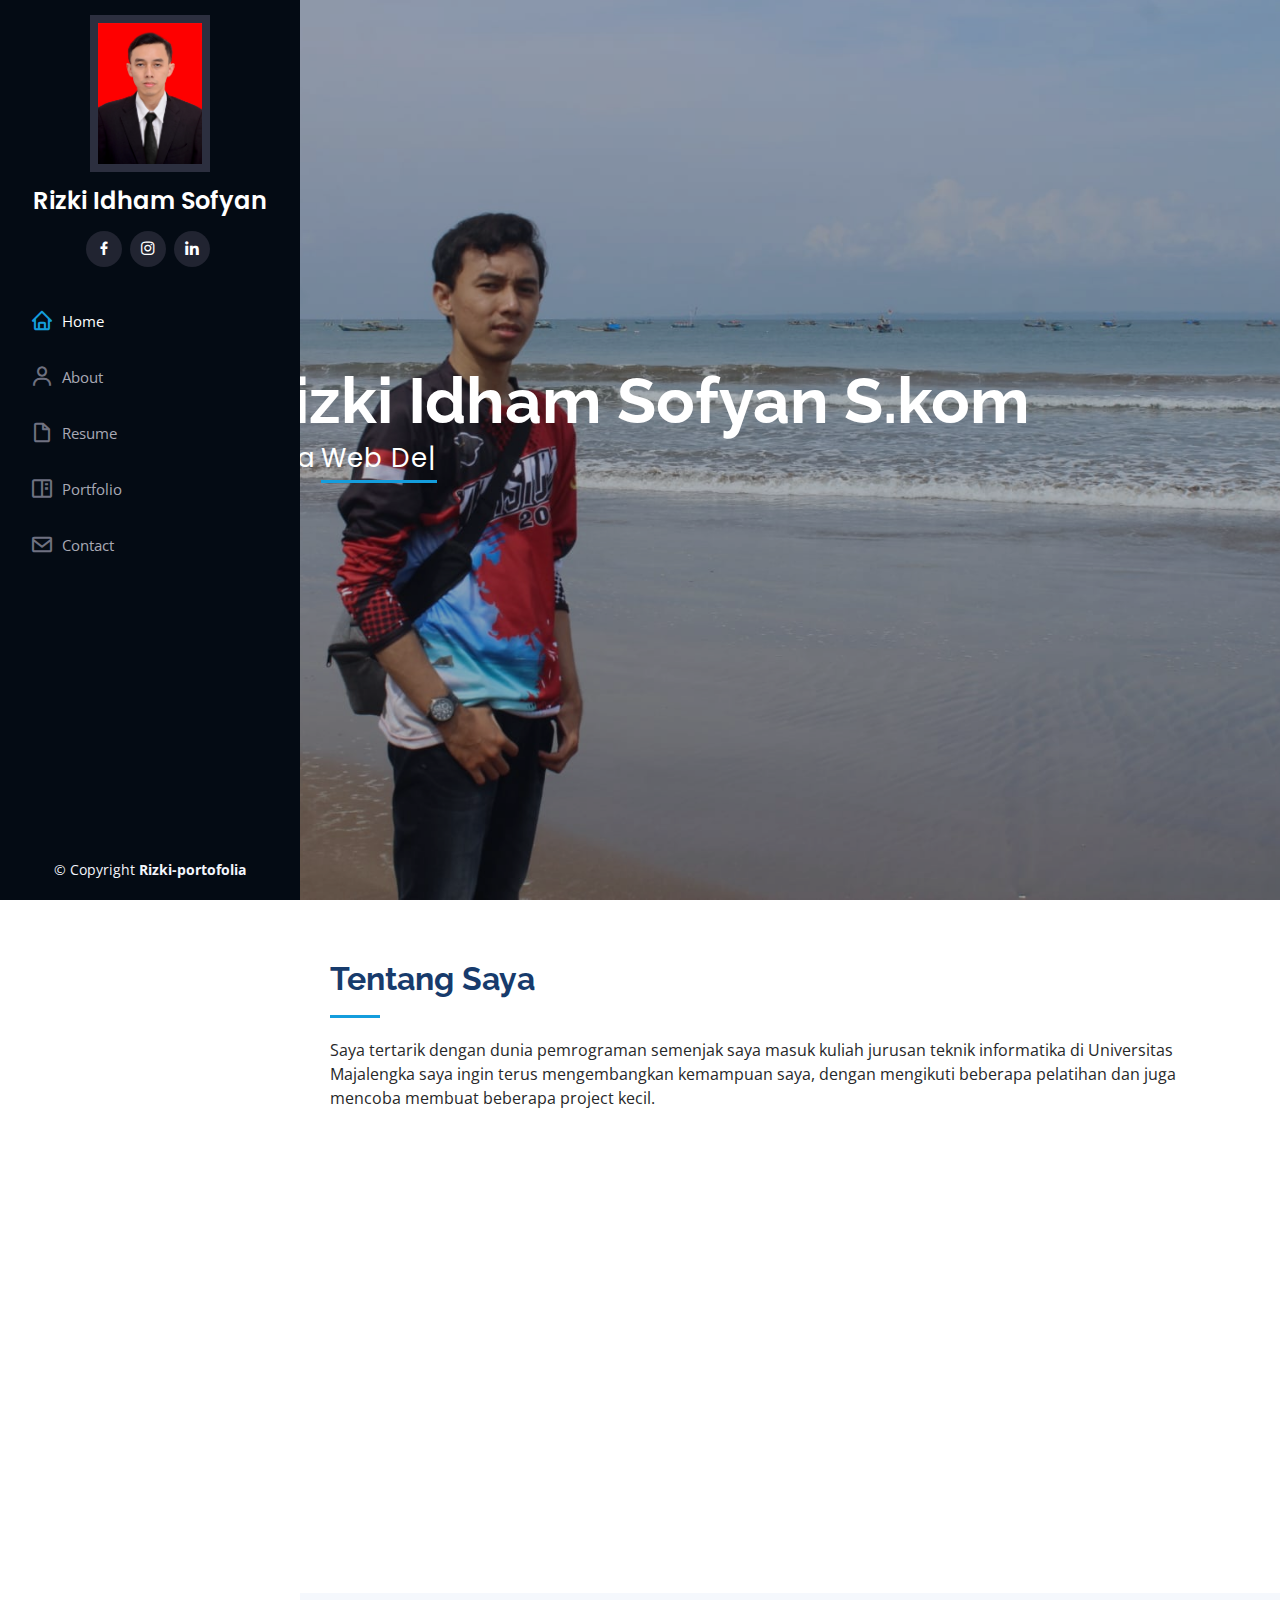
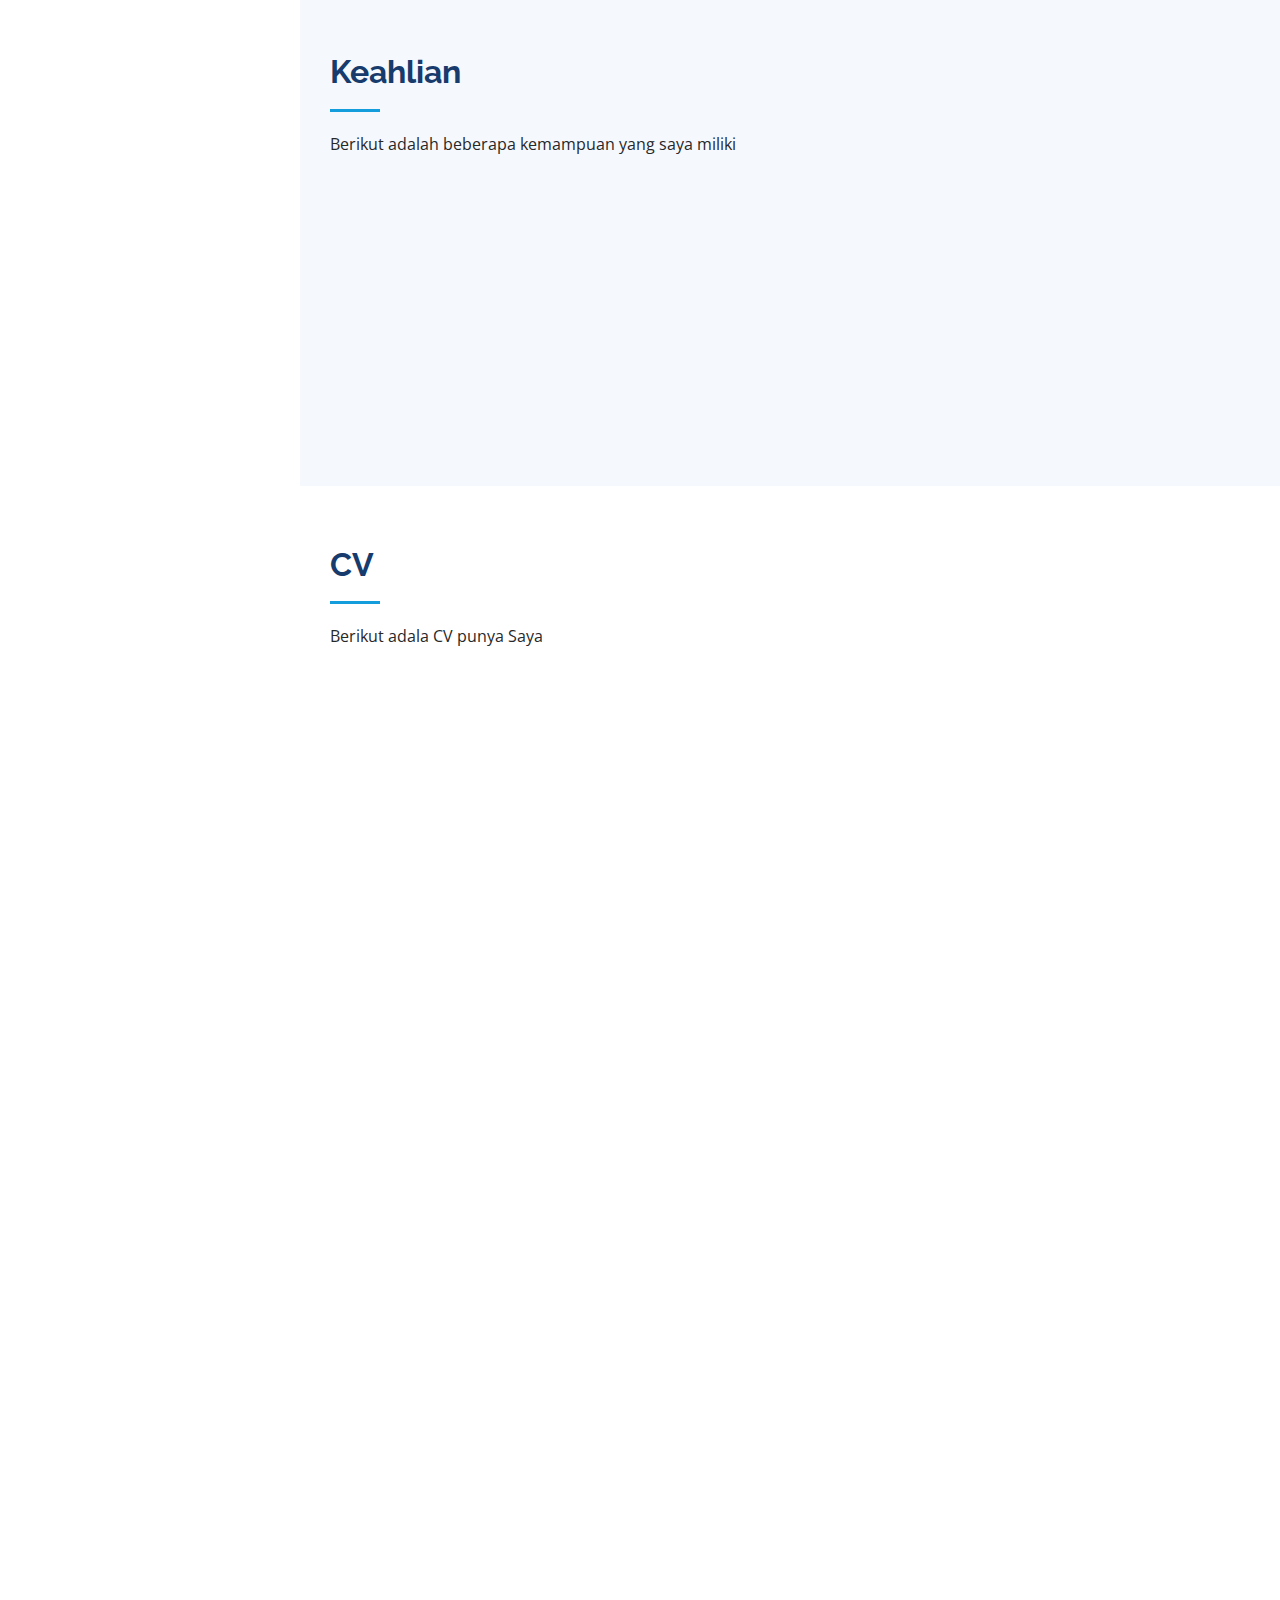
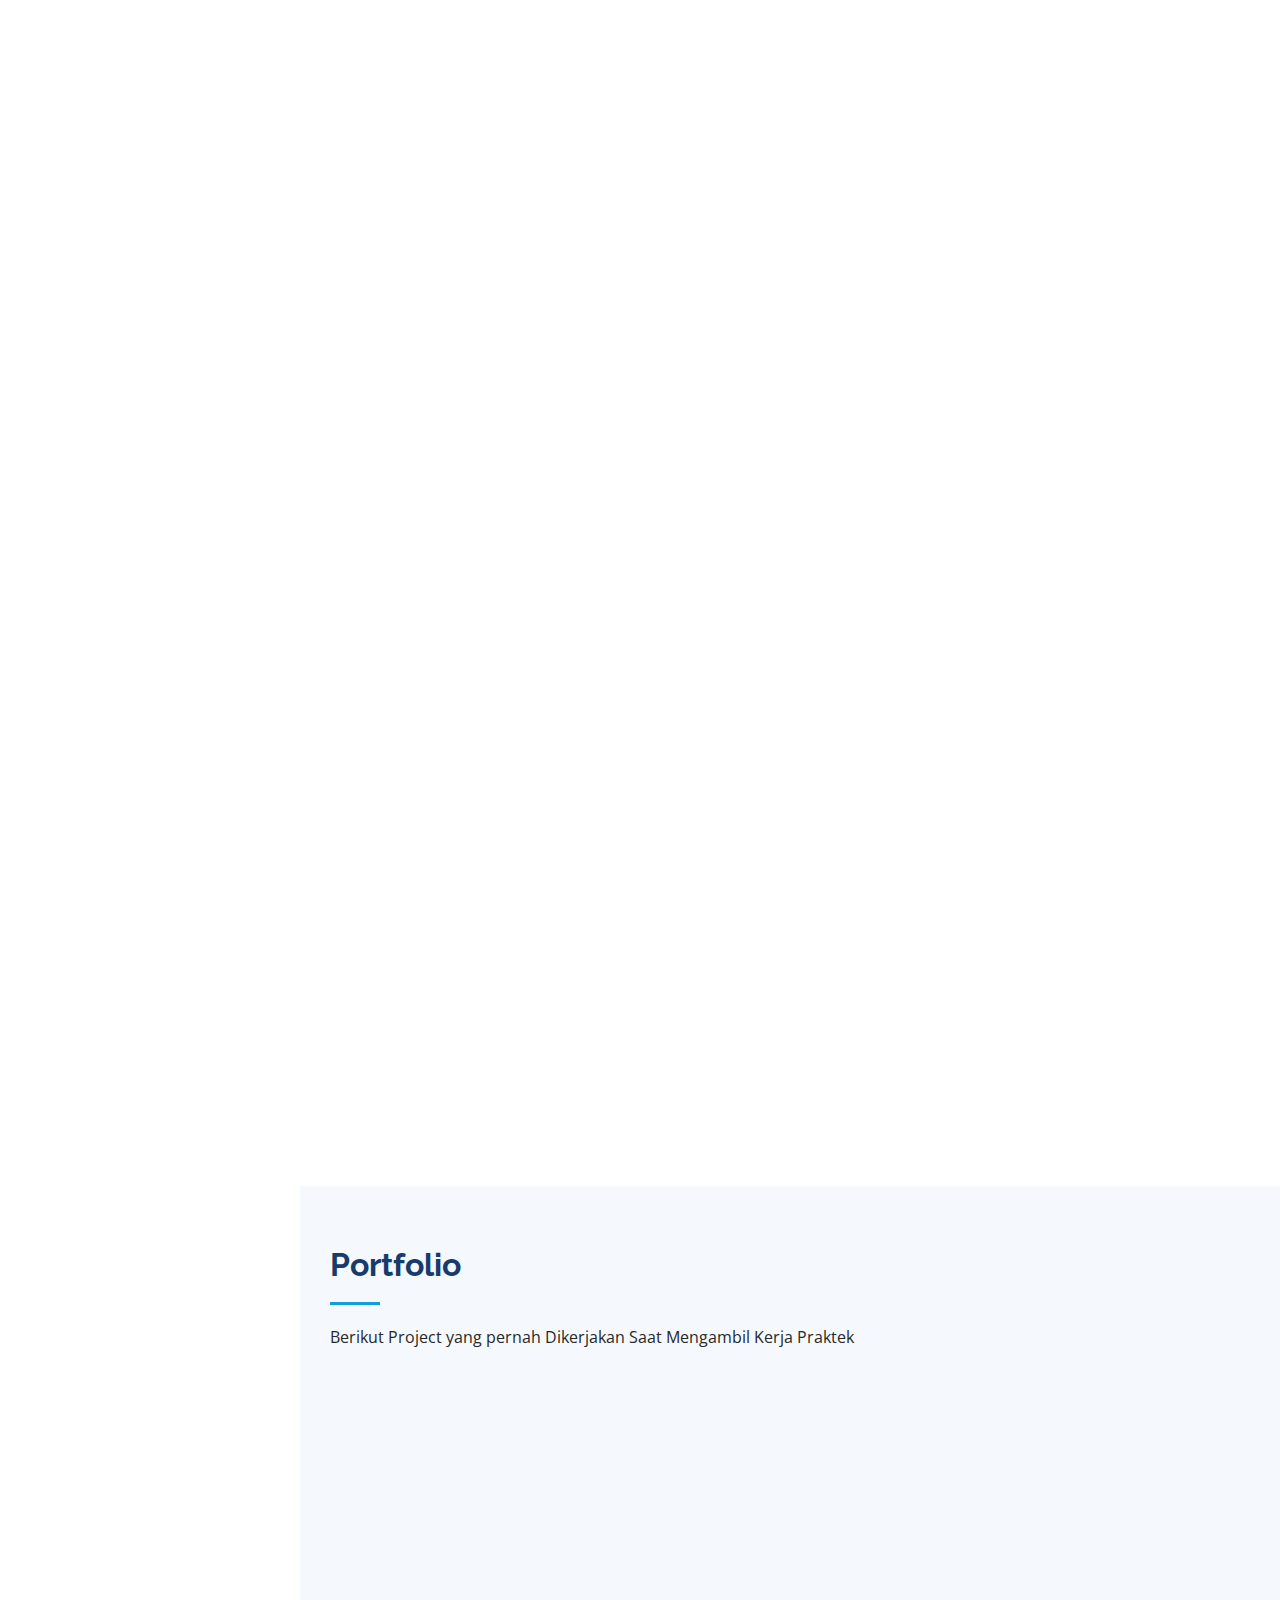
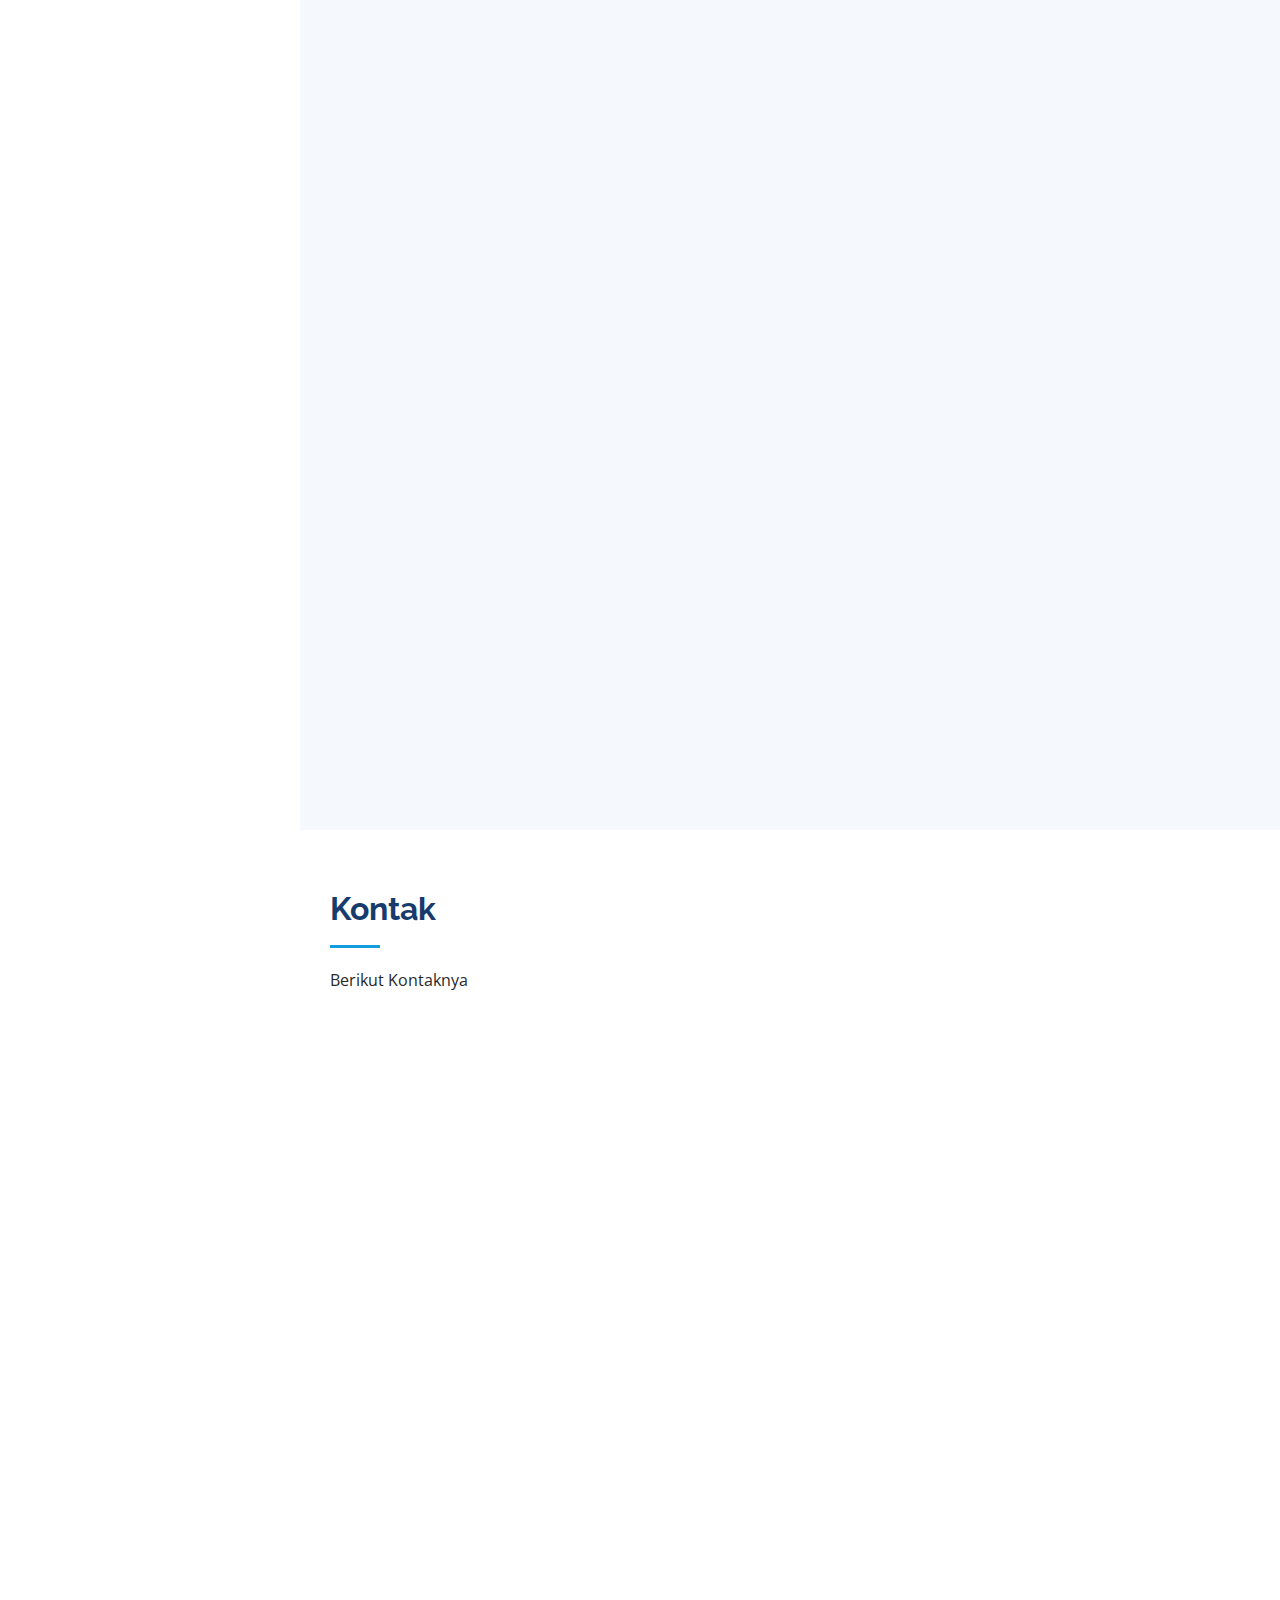
==== index.html @ d6643376 "first commit" ====
<!DOCTYPE html>
<html lang="en">

<head>
  <meta charset="utf-8">
  <meta content="width=device-width, initial-scale=1.0" name="viewport">

  <title>Rizki Idham sofyan S.kom</title>
  <meta content="" name="description">
  <meta content="" name="keywords">

  <!-- Favicons -->
  <link href="assets/img/Saya 2.jpg" rel="icon">
  <link href="assets/img/apple-touch-icon.png" rel="apple-touch-icon">

  <!-- Google Fonts -->
  <link href="https://fonts.googleapis.com/css?family=Open+Sans:300,300i,400,400i,600,600i,700,700i|Raleway:300,300i,400,400i,500,500i,600,600i,700,700i|Poppins:300,300i,400,400i,500,500i,600,600i,700,700i" rel="stylesheet">

  <!-- Vendor CSS Files -->
  <link href="assets/vendor/aos/aos.css" rel="stylesheet">
  <link href="assets/vendor/bootstrap/css/bootstrap.min.css" rel="stylesheet">
  <link href="assets/vendor/bootstrap-icons/bootstrap-icons.css" rel="stylesheet">
  <link href="assets/vendor/boxicons/css/boxicons.min.css" rel="stylesheet">
  <link href="assets/vendor/glightbox/css/glightbox.min.css" rel="stylesheet">
  <link href="assets/vendor/swiper/swiper-bundle.min.css" rel="stylesheet">

  <!-- Template Main CSS File -->
  <link href="assets/css/style.css" rel="stylesheet">

  <!-- =======================================================
  * Template Name: iPortfolio
  * Template URL: https://bootstrapmade.com/iportfolio-bootstrap-portfolio-websites-template/
  * Updated: Mar 17 2024 with Bootstrap v5.3.3
  * Author: BootstrapMade.com
  * License: https://bootstrapmade.com/license/
  ======================================================== -->
</head>

<body>

  <!-- ======= Mobile nav toggle button ======= -->
  <i class="bi bi-list mobile-nav-toggle d-xl-none"></i>

  <!-- ======= Header ======= -->
  <header id="header">
    <div class="d-flex flex-column">

      <div class="profile">
        <img src="assets/img/Saya.jpg" alt="" class="img-fluid circle">
        <h1 class="text-light"><a href="index.html">Rizki Idham Sofyan</a></h1>
        <div class="social-links mt-3 text-center">
          <a href="https://www.facebook.com/rizki.i.sofyan" class="facebook"><i class="bx bxl-facebook"></i></a>
          <a href="https://www.instagram.com/rizkisofyan1/" class="instagram"><i class="bx bxl-instagram"></i></a>
          <a href="https://www.linkedin.com/in/rizki-idham-sofyan-65941a298/" class="linkedin"><i class="bx bxl-linkedin"></i></a>
        </div>
      </div>

      <nav id="navbar" class="nav-menu navbar">
        <ul>
          <li><a href="#hero" class="nav-link scrollto active"><i class="bx bx-home"></i> <span>Home</span></a></li>
          <li><a href="#about" class="nav-link scrollto"><i class="bx bx-user"></i> <span>About</span></a></li>
          <li><a href="#resume" class="nav-link scrollto"><i class="bx bx-file-blank"></i> <span>Resume</span></a></li>
          <li><a href="#portfolio" class="nav-link scrollto"><i class="bx bx-book-content"></i> <span>Portfolio</span></a></li>
          <li><a href="#contact" class="nav-link scrollto"><i class="bx bx-envelope"></i> <span>Contact</span></a></li>
        </ul>
      </nav><!-- .nav-menu -->
    </div>
  </header><!-- End Header -->

  <!-- ======= Hero Section ======= -->
  <section id="hero" class="d-flex flex-column justify-content-center align-items-center">
    <div class="hero-container" data-aos="fade-in">
      <h1>Rizki Idham Sofyan S.kom</h1>
      <p>Saya <span class="typed" data-typed-items="Web Developer, Data Science"></span></p>
    </div>
  </section><!-- End Hero -->

  <main id="main">

    <!-- ======= About Section ======= -->
    <section id="about" class="about">
      <div class="container">

        <div class="section-title">
          <h2>Tentang Saya</h2>
          <p>Saya tertarik dengan dunia pemrograman semenjak saya masuk kuliah jurusan teknik informatika di Universitas Majalengka saya ingin
            terus mengembangkan kemampuan saya, dengan mengikuti beberapa pelatihan dan juga mencoba membuat beberapa project kecil.
          </p>
        </div>

        <div class="row">
          <div class="col-lg-4" data-aos="fade-right">
            <img src="assets/img/Saya.jpg" class="img-fluid" alt="">
          </div>
          <div class="col-lg-8 pt-4 pt-lg-0 content" data-aos="fade-left">
            <h3>Junior Web Developer.</h3>
            <p class="fst-italic">
              Saya pernah Mengikuti Pelatihan sebagai Junior Web Developer
            </p>
            <div class="row">
              <div class="col-lg-6">
                <ul>
                  <li><i class="bi bi-chevron-right"></i> <strong>Ulang Tahun:</strong> <span>31 Maret 1999</span></li>
                  <li><i class="bi bi-chevron-right"></i> <strong>Nomer Hp:</strong> <span>083817979204</span></li>
                  <li><i class="bi bi-chevron-right"></i> <strong>Kota:</strong> <span>Kab. Majalengka, Provinsi Jawa Barat</span></li>
                </ul>
              </div>
              <div class="col-lg-6">
                <ul>
                  <li><i class="bi bi-chevron-right"></i> <strong>Usia:</strong> <span>25</span></li>
                  <li><i class="bi bi-chevron-right"></i> <strong>Email:</strong> <span>idham123@gmail.com</span></li>
                  <li><i class="bi bi-chevron-right"></i> <strong>Status:</strong> <span>Mahasiswa Aktif</span></li>
                </ul>
              </div>
            </div>
          </div>
        </div>

      </div>
    </section><!-- End About Section -->

    <!-- ======= Facts Section ======= -->

    <!-- ======= Skills Section ======= -->
    <section id="skills" class="skills section-bg">
      <div class="container">

        <div class="section-title">
          <h2>Keahlian</h2>
          <p>Berikut adalah beberapa kemampuan yang saya miliki</p>
        </div>

        <div class="row skills-content">

          <div class="col-lg-6" data-aos="fade-up">

            <div class="progress">
              <span class="skill">HTML <i class="val">80%</i></span>
              <div class="progress-bar-wrap">
                <div class="progress-bar" role="progressbar" aria-valuenow="100" aria-valuemin="0" aria-valuemax="100"></div>
              </div>
            </div>

            <div class="progress">
              <span class="skill">CSS <i class="val">70%</i></span>
              <div class="progress-bar-wrap">
                <div class="progress-bar" role="progressbar" aria-valuenow="90" aria-valuemin="0" aria-valuemax="100"></div>
              </div>
            </div>

            <div class="progress">
              <span class="skill">Laravel <i class="val">60%</i></span>
              <div class="progress-bar-wrap">
                <div class="progress-bar" role="progressbar" aria-valuenow="75" aria-valuemin="0" aria-valuemax="100"></div>
              </div>
            </div>

            <div class="progress">
              <span class="skill">Blogger <i class="val">50%</i></span>
              <div class="progress-bar-wrap">
                <div class="progress-bar" role="progressbar" aria-valuenow="80" aria-valuemin="0" aria-valuemax="100"></div>
              </div>
            </div>


          </div>

          <div class="col-lg-6" data-aos="fade-up" data-aos-delay="100">

            <div class="progress">
              <span class="skill">PHP <i class="val">80%</i></span>
              <div class="progress-bar-wrap">
                <div class="progress-bar" role="progressbar" aria-valuenow="80" aria-valuemin="0" aria-valuemax="100"></div>
              </div>
            </div>

            <div class="progress">
              <span class="skill">MySQL <i class="val">60%</i></span>
              <div class="progress-bar-wrap">
                <div class="progress-bar" role="progressbar" aria-valuenow="90" aria-valuemin="0" aria-valuemax="100"></div>
              </div>
            </div>

            <div class="progress">
              <span class="skill">Python <i class="val">50%</i></span>
              <div class="progress-bar-wrap">
                <div class="progress-bar" role="progressbar" aria-valuenow="90" aria-valuemin="0" aria-valuemax="100"></div>
              </div>
            </div>

            <div class="progress">
              <span class="skill">Excel<i class="val">50%</i></span>
              <div class="progress-bar-wrap">
                <div class="progress-bar" role="progressbar" aria-valuenow="90" aria-valuemin="0" aria-valuemax="100"></div>
              </div>
            </div>
          </div>
          

        </div>

      </div>
    </section><!-- End Skills Section -->

    <!-- ======= Resume Section ======= -->
    <section id="resume" class="resume">
      <div class="container">

        <div class="section-title">
          <h2>CV</h2>
          <p>Berikut adala CV punya Saya</p>
        </div>

        <div class="row">
          <div class="col-lg-6" data-aos="fade-up">
            <h3 class="resume-title">Resume</h3>
            <div class="resume-item pb-0">
              <h4>Rizki Idham sofyan S.kom</h4>
              <p><em>saya tertarik dengan dunia pemrograman semenjak saya masuk kuliah jurusan teknik informatika di Universitas Majalengka saya ingin
                terus mengembangkan kemampuan saya, dengan mengikuti beberapa pelatihan dan juga mencoba membuat beberapa project kecil.</em></p>
              <ul>
                <li>Majalengka, 31 Maret 1999</li>
                <li>083817979204</li>
                <li>idham123sofyan@gmail.com.com</li>
              </ul>
            </div>

            <h3 class="resume-title">Pendidikan</h3>
            <div class="resume-item">
              <h4>SDN 1 Kodasari</h4>
              <h5>2007 - 2013</h5>
              <!-- <p><em>Mengambil Jurusan IPA</em></p>
              <p>Mengambil salah satu mata pelajaran yang di ujikan yaitu Biologi </p> -->
            </div>
            <div class="resume-item">
              <h4>SMP Negeri 1 Ligung</h4>
              <h5>2013 - 2015</h5>
              <!-- <p><em>Mengambil Jurusan IPA</em></p>
              <p>Mengambil salah satu mata pelajaran yang di ujikan yaitu Biologi </p> -->
            </div>
            <div class="resume-item">
              <h4>SMA Negeri 1 Ligung</h4>
              <h5>2015 - 2018</h5>
              <p><em>Mengambil Jurusan IPA</em></p>
              <p>Mengambil salah satu mata pelajaran yang di ujikan yaitu Biologi </p>
            </div>
            <div class="resume-item">
              <h4>Universitas Majalengka</h4>
              <h5>2020 - 2024</h5>
              <p><em>Mengambil Jurusan Teknik Informatika</em></p>
              <p>Saya Memilih teknik informatika karena saya suka dengan dunia IT</p>
            </div>

            <h3 class="resume-title">Organisasi</h3>
            <div class="resume-item">
              <h4>OSIS SMPN 1 Ligung</h4>
              <h5>2013 - 2015</h5>
              <p><em>Anggota</em></p>
              <p>Pernah Aktid Mengikuti Organisasi intra sekolah di SMPN 1 Ligung Sebagai Anggota</p>
            </div>
            <div class="resume-item">
              <h4>Pramuka SMPN 1 Ligung</h4>
              <h5>2013 - 2015</h5>
              <p><em>Anggota</em></p>
              <p>Saya Juga pernah Aktif Mengikuti di organisasi Pramuka di SMPN 1 Ligung</p>
            </div>
            <div class="resume-item">
              <h4>SMA Negeri 1 Ligung</h4>
              <h5>2015 - 2018</h5>
              <p><em>Mengambil Jurusan IPA</em></p>
              <p>Mengambil salah satu mata pelajaran yang di ujikan yaitu Biologi </p>
            </div>
            <div class="resume-item">
              <h4>PASKIBRA SMAN 1 Ligung</h4>
              <h5>2015 - 2018</h5>
              <p><em>Divisi Yel yel</em></p>
              <p>Saya Pernah Aktif mengikuti organisasi Paskibra dan pernah turut 
                serta menjadi paskibra tingkat kecamatan acara kemerdekaan 17 Agustus</p>
            </div>
            <div class="resume-item">
              <h4>Kita Mengabdi Majalengka</h4>
              <h5>2021 - 2022</h5>
              <p><em>Divisi Media</em></p>
              <p>Saya pernah Aktif mengikut di organisasi ekstra saat masih di bangku kuliah. organisasi sebuah organisasi yang bersifat sosial
                saya sebagai divisi media sering mngambil dokumentasi saat kegiatan juga pernah sebagai admin instagram di organisasi kita mengabdi </p>
            </div>
          </div>
          <div class="col-lg-6" data-aos="fade-up" data-aos-delay="100">
            <h3 class="resume-title">Pengalaman</h3>
            <div class="resume-item">
              <h4> Magang Studi Independen</h4>
              <h5>2021 - 2022</h5>
              <p><em>Fullstack Web Depelover  di NF Komputer </em></p>
              <ul>
                <li>Belajar PHP</li>
                <li>Belajar Database MySQL</li>
                <li>Belajar FrameWork Laravel</li>
                <li>Belajar Desain UI menggunakan software Figma</li>
              </ul>
            </div>
            <div class="resume-item">
              <h4>Junior Web Depelover</h4>
              <h5>2023 - 2023</h5>
              <p><em>Mengikuti Sertifikasi Digitalent</em></p>
              <ul>
                <li>Mengikuti Pelatihan Web Depelover Selama 3 Bulan</li>
                <li>Mengikuti Sertifikasi</li>
              </ul>
            </div>
            <div class="resume-item">
              <h4>Operator Produksi </h4>
              <h5>2019 - 2020</h5>
              <p><em>PT Shoetown Ligung Indonesia</em></p>
              <ul>
                <li>Pernah bekerja menjadi operator Produksi</li>
                <li>Di Pt Shoetown Ligung indonesia Saya di tempatkan di bagian cutting untuk progress Produksi sepatu Nike</li>
              </ul>
            </div>
            <div class="resume-item">
              <h4>Operator Data Pemilih </h4>
              <h5>2023 - 2024</h5>
              <p><em>Komisi Pemilihan Umum Kab. Majalengka</em></p>
              <ul>
                <li>Panitia Pemungutan Suara Di Desa Kodasari</li>
                <li>Saya juga pernah terpilih sebagai Panitia pemungutan suara di KPU yang di tempatkan di desa Kodasari 
                  Kec. Ligung Kab. Majalengka di divisi operator, untuk menginput data ke aplikasi sidalih dll yang di instruksikan dari kapu kabupaten
                </li>
              </ul>
            </div>
            <div class="resume-item">
              <h4>Verifikasi Validasi Data </h4>
              <h5>2024</h5>
              <p><em>PT BGR Logistik Indonesia</em></p>
              <ul>
                <li>Project dari Pemerintah untuk pembagian bantuan stunting di wilayah Kabupaten Majalengka dari Badan Pangan Nasional</li>
                <li>Memverifikasi data penerima stunting, kemudian proses penginputan data ke aplikasi yang sudah di sediakan dari Badan Pangan Nasional dan BGR Logistik Indonesia </li>
              </ul>
            </div>
            <div class="resume-item">
              <h4>OJT Di Bandara Soekarno Hatta</h4>
              <h5>2018</h5>
              <p><em>Garuda Indonesia Persero</em></p>
              <ul>
                <li>Setelah saya Lulus SMA saya pernah mengikuti pelatihan penerbangan di Cirebon sebagai tiketing</li>
                <li>saat magang saya pernah di tempatkan di beberapa tempat penting saat di bandara, seperti di bagian check in, transit, gate, operation</li>
              </ul>
            </div>
            <div class="resume-item">
              <h4>OJT Di Bndara Internasional Jawa Barat (BIJB)</h4>
              <h5>2019</h5>
              <p><em>PT. Prahita Titian Nusantara</em></p>
              <ul>
                <li>Setelah saya lulus dari pelatihan, dari yayasan saya pernah di ajukan ke BIJB</li>
                <li>saat magang saya pernah di tempatkan di beberapa tempat penting saat di bandara, seperti di bagian check in, transit, gate, operation</li>
              </ul>
            </div>
          </div>
        </div>

      </div>
    </section><!-- End Resume Section -->

    <!-- ======= Portfolio Section ======= -->
    <section id="portfolio" class="portfolio section-bg">
      <div class="container">

        <div class="section-title">
          <h2>Portfolio</h2>
          <p>Berikut Project yang pernah Dikerjakan Saat Mengambil Kerja Praktek</p>
        </div>

        <div class="row" data-aos="fade-up">
          <div class="col-lg-12 d-flex justify-content-center">
            <ul id="portfolio-flters">
              <li data-filter="*" class="filter-active">All</li>
            </ul>
          </div>
        </div>

        <div class="row portfolio-container" data-aos="fade-up" data-aos-delay="100">

          <div class="col-lg-4 col-md-6 portfolio-item filter-app">
            <div class="portfolio-wrap">
              <img src="assets/img/portfolio/Halama denpan.png" class="img-fluid" alt="">
              <div class="portfolio-links">
                <a href="assets/img/portfolio/portfolio-1.jpg" data-gallery="portfolioGallery" class="portfolio-lightbox" title="App 1"><i class="bx bx-plus"></i></a>
                <a href="portfolio-details.html" title="More Details"><i class="bx bx-link"></i></a>
              </div>
            </div>
          </div>

          <div class="col-lg-4 col-md-6 portfolio-item filter-web">
            <div class="portfolio-wrap">
              <img src="assets/img/portfolio/Dashboard admin pps.png" class="img-fluid" alt="">
              <div class="portfolio-links">
                <a href="assets/img/portfolio/portfolio-2.jpg" data-gallery="portfolioGallery" class="portfolio-lightbox" title="Web 3"><i class="bx bx-plus"></i></a>
                <a href="portfolio-details.html" title="More Details"><i class="bx bx-link"></i></a>
              </div>
            </div>
          </div>

          <div class="col-lg-4 col-md-6 portfolio-item filter-app">
            <div class="portfolio-wrap">
              <img src="assets/img/portfolio/Halaman Login.png" class="img-fluid" alt="">
              <div class="portfolio-links">
                <a href="assets/img/portfolio/portfolio-3.jpg" data-gallery="portfolioGallery" class="portfolio-lightbox" title="App 2"><i class="bx bx-plus"></i></a>
                <a href="portfolio-details.html" title="More Details"><i class="bx bx-link"></i></a>
              </div>
            </div>
          </div>
          
          <div class="col-lg-4 col-md-6 portfolio-item filter-app">
            <div class="portfolio-wrap">
              <img src="assets/img/Kumpparan.jpg" class="img-fluid" alt="">
              <div class="portfolio-links">
                <a href="assets/img/portfolio/portfolio-3.jpg" data-gallery="portfolioGallery" class="portfolio-lightbox" title="App 2"><i class="bx bx-plus"></i></a>
                <a href="portfolio-details.html" title="More Details"><i class="bx bx-link"></i></a>
              </div>
            </div>
          </div>

          <div class="col-lg-4 col-md-6 portfolio-item filter-app">
            <div class="portfolio-wrap">
              <img src="assets/img/Kumpparan 2.jpg" class="img-fluid" alt="">
              <div class="portfolio-links">
                <a href="assets/img/portfolio/portfolio-3.jpg" data-gallery="portfolioGallery" class="portfolio-lightbox" title="App 2"><i class="bx bx-plus"></i></a>
                <a href="portfolio-details.html" title="More Details"><i class="bx bx-link"></i></a>
              </div>
            </div>
          </div>

          <div class="col-lg-4 col-md-6 portfolio-item filter-app">
            <div class="portfolio-wrap">
              <img src="assets/img/PPS.jpg" class="img-fluid" alt="">
              <div class="portfolio-links">
                <a href="assets/img/portfolio/portfolio-3.jpg" data-gallery="portfolioGallery" class="portfolio-lightbox" title="App 2"><i class="bx bx-plus"></i></a>
                <a href="portfolio-details.html" title="More Details"><i class="bx bx-link"></i></a>
              </div>
            </div>
          </div>
          
          <div class="col-lg-4 col-md-6 portfolio-item filter-app">
            <div class="portfolio-wrap">
              <img src="assets/img/Kitamengabdi.jpg" class="img-fluid" alt="">
              <div class="portfolio-links">
                <a href="assets/img/portfolio/portfolio-3.jpg" data-gallery="portfolioGallery" class="portfolio-lightbox" title="App 2"><i class="bx bx-plus"></i></a>
                <a href="portfolio-details.html" title="More Details"><i class="bx bx-link"></i></a>
              </div>
            </div>
          </div>

          <div class="col-lg-4 col-md-6 portfolio-item filter-app">
            <div class="portfolio-wrap">
              <img src="assets/img/Organisasi.jpg" class="img-fluid" alt="">
              <div class="portfolio-links">
                <a href="assets/img/portfolio/portfolio-3.jpg" data-gallery="portfolioGallery" class="portfolio-lightbox" title="App 2"><i class="bx bx-plus"></i></a>
                <a href="portfolio-details.html" title="More Details"><i class="bx bx-link"></i></a>
              </div>
            </div>
          </div>
        </div>

      </div>
    </section><!-- End Portfolio Section -->

    <!-- ======= Services Section ======= -->
    <!-- <section id="services" class="services">
      <div class="container">

        <div class="section-title">
          <h2>Services</h2>
          <p>Magnam dolores commodi suscipit. Necessitatibus eius consequatur ex aliquid fuga eum quidem. Sit sint consectetur velit. Quisquam quos quisquam cupiditate. Et nemo qui impedit suscipit alias ea. Quia fugiat sit in iste officiis commodi quidem hic quas.</p>
        </div>

        <div class="row">
          <div class="col-lg-4 col-md-6 icon-box" data-aos="fade-up">
            <div class="icon"><i class="bi bi-briefcase"></i></div>
            <h4 class="title"><a href="">Lorem Ipsum</a></h4>
            <p class="description">Voluptatum deleniti atque corrupti quos dolores et quas molestias excepturi sint occaecati cupiditate non provident</p>
          </div>
          <div class="col-lg-4 col-md-6 icon-box" data-aos="fade-up" data-aos-delay="100">
            <div class="icon"><i class="bi bi-card-checklist"></i></div>
            <h4 class="title"><a href="">Dolor Sitema</a></h4>
            <p class="description">Minim veniam, quis nostrud exercitation ullamco laboris nisi ut aliquip ex ea commodo consequat tarad limino ata</p>
          </div>
          <div class="col-lg-4 col-md-6 icon-box" data-aos="fade-up" data-aos-delay="200">
            <div class="icon"><i class="bi bi-bar-chart"></i></div>
            <h4 class="title"><a href="">Sed ut perspiciatis</a></h4>
            <p class="description">Duis aute irure dolor in reprehenderit in voluptate velit esse cillum dolore eu fugiat nulla pariatur</p>
          </div>
          <div class="col-lg-4 col-md-6 icon-box" data-aos="fade-up" data-aos-delay="300">
            <div class="icon"><i class="bi bi-binoculars"></i></div>
            <h4 class="title"><a href="">Magni Dolores</a></h4>
            <p class="description">Excepteur sint occaecat cupidatat non proident, sunt in culpa qui officia deserunt mollit anim id est laborum</p>
          </div>
          <div class="col-lg-4 col-md-6 icon-box" data-aos="fade-up" data-aos-delay="400">
            <div class="icon"><i class="bi bi-brightness-high"></i></div>
            <h4 class="title"><a href="">Nemo Enim</a></h4>
            <p class="description">At vero eos et accusamus et iusto odio dignissimos ducimus qui blanditiis praesentium voluptatum deleniti atque</p>
          </div>
          <div class="col-lg-4 col-md-6 icon-box" data-aos="fade-up" data-aos-delay="500">
            <div class="icon"><i class="bi bi-calendar4-week"></i></div>
            <h4 class="title"><a href="">Eiusmod Tempor</a></h4>
            <p class="description">Et harum quidem rerum facilis est et expedita distinctio. Nam libero tempore, cum soluta nobis est eligendi</p>
          </div>
        </div>

      </div>
    </section>End Services Section -->

    <!-- ======= Testimonials Section ======= -->


    <!-- ======= Contact Section ======= -->
    <section id="contact" class="contact">
      <div class="container">

        <div class="section-title">
          <h2>Kontak</h2>
          <p>Berikut Kontaknya</p>
        </div>

        <div class="row" data-aos="fade-in">

          <div class="col-lg-5 d-flex align-items-stretch">
            <div class="info">
              <div class="address">
                <i class="bi bi-geo-alt"></i>
                <h4>Lokasi:</h4>
                <p>Desa. Kodasari, Kec. Ligung, Kabupaten Majalengka, Prov. Jawa Barat</p>
              </div>

              <div class="email">
                <i class="bi bi-envelope"></i>
                <h4>Email:</h4>
                <p>idham123sofyan@gmail.com</p>
              </div>

              <div class="phone">
                <i class="bi bi-phone"></i>
                <h4>Nomor Hp:</h4>
                <p>+62 8381-7979-204</p>
              </div>

              <iframe src="https://www.google.com/maps/embed?pb=!1m18!1m12!1m3!1d15851.990970237168!2d108.32197276448565!3d-6.647199630020481!2m3!1f0!2f0!3f0!3m2!1i1024!2i768!4f13.1!3m3!1m2!1s0x2e6edbf88409566b%3A0xb88da75a15b76681!2sKodasari%2C%20Kec.%20Ligung%2C%20Kabupaten%20Majalengka%2C%20Jawa%20Barat!5e0!3m2!1sid!2sid!4v1716731188742!5m2!1sid!2sid" width="600" height="450" style="border:0;" allowfullscreen="" loading="lazy" referrerpolicy="no-referrer-when-downgrade"></iframe>
            </div>

          </div>

          <div class="col-lg-7 mt-5 mt-lg-0 d-flex align-items-stretch">
            <form action="forms/contact.php" method="post" role="form" class="php-email-form">
              <div class="row">
                <div class="form-group col-md-6">
                  <label for="name">Your Name</label>
                  <input type="text" name="name" class="form-control" id="name" disabled>
                </div>
                <div class="form-group col-md-6">
                  <label for="name">Your Email</label>
                  <input type="email" class="form-control" name="email" id="email" disabled>
                </div>
              </div>
              <div class="form-group">
                <label for="name">Subject</label>
                <input type="text" class="form-control" name="subject" id="subject" disabled>
              </div>
              <div class="form-group">
                <label for="name">Message</label>
                <textarea class="form-control" name="message" rows="10" disabled></textarea>
              </div>
              <div class="my-3">
                <div class="loading">Loading</div>
                <div class="error-message"></div>
                <div class="sent-message">Your message has been sent. Thank you!</div>
              </div>
              <div class="text-center"><button type="submit" disabled>Send Message</button></div>
            </form>
          </div>

        </div>

      </div>
    </section><!-- End Contact Section -->

  </main><!-- End #main -->

  <!-- ======= Footer ======= -->
  <footer id="footer">
    <div class="container">
      <div class="copyright">
        &copy; Copyright <strong><span>Rizki-portofolia</span></strong>
      </div>
      <div class="credits">
        <!-- All the links in the footer should remain intact. -->
        <!-- You can delete the links only if you purchased the pro version. -->
        <!-- Licensing information: https://bootstrapmade.com/license/ -->
        <!-- Purchase the pro version with working PHP/AJAX contact form: https://bootstrapmade.com/iportfolio-bootstrap-portfolio-websites-template/ -->
        <!-- Designed by <a href="https://bootstrapmade.com/">BootstrapMade</a> -->
      </div>
    </div>
  </footer><!-- End  Footer -->

  <a href="#" class="back-to-top d-flex align-items-center justify-content-center"><i class="bi bi-arrow-up-short"></i></a>

  <!-- Vendor JS Files -->
  <script src="assets/vendor/purecounter/purecounter_vanilla.js"></script>
  <script src="assets/vendor/aos/aos.js"></script>
  <script src="assets/vendor/bootstrap/js/bootstrap.bundle.min.js"></script>
  <script src="assets/vendor/glightbox/js/glightbox.min.js"></script>
  <script src="assets/vendor/isotope-layout/isotope.pkgd.min.js"></script>
  <script src="assets/vendor/swiper/swiper-bundle.min.js"></script>
  <script src="assets/vendor/typed.js/typed.umd.js"></script>
  <script src="assets/vendor/waypoints/noframework.waypoints.js"></script>
  <script src="assets/vendor/php-email-form/validate.js"></script>

  <!-- Template Main JS File -->
  <script src="assets/js/main.js"></script>

</body>

</html>
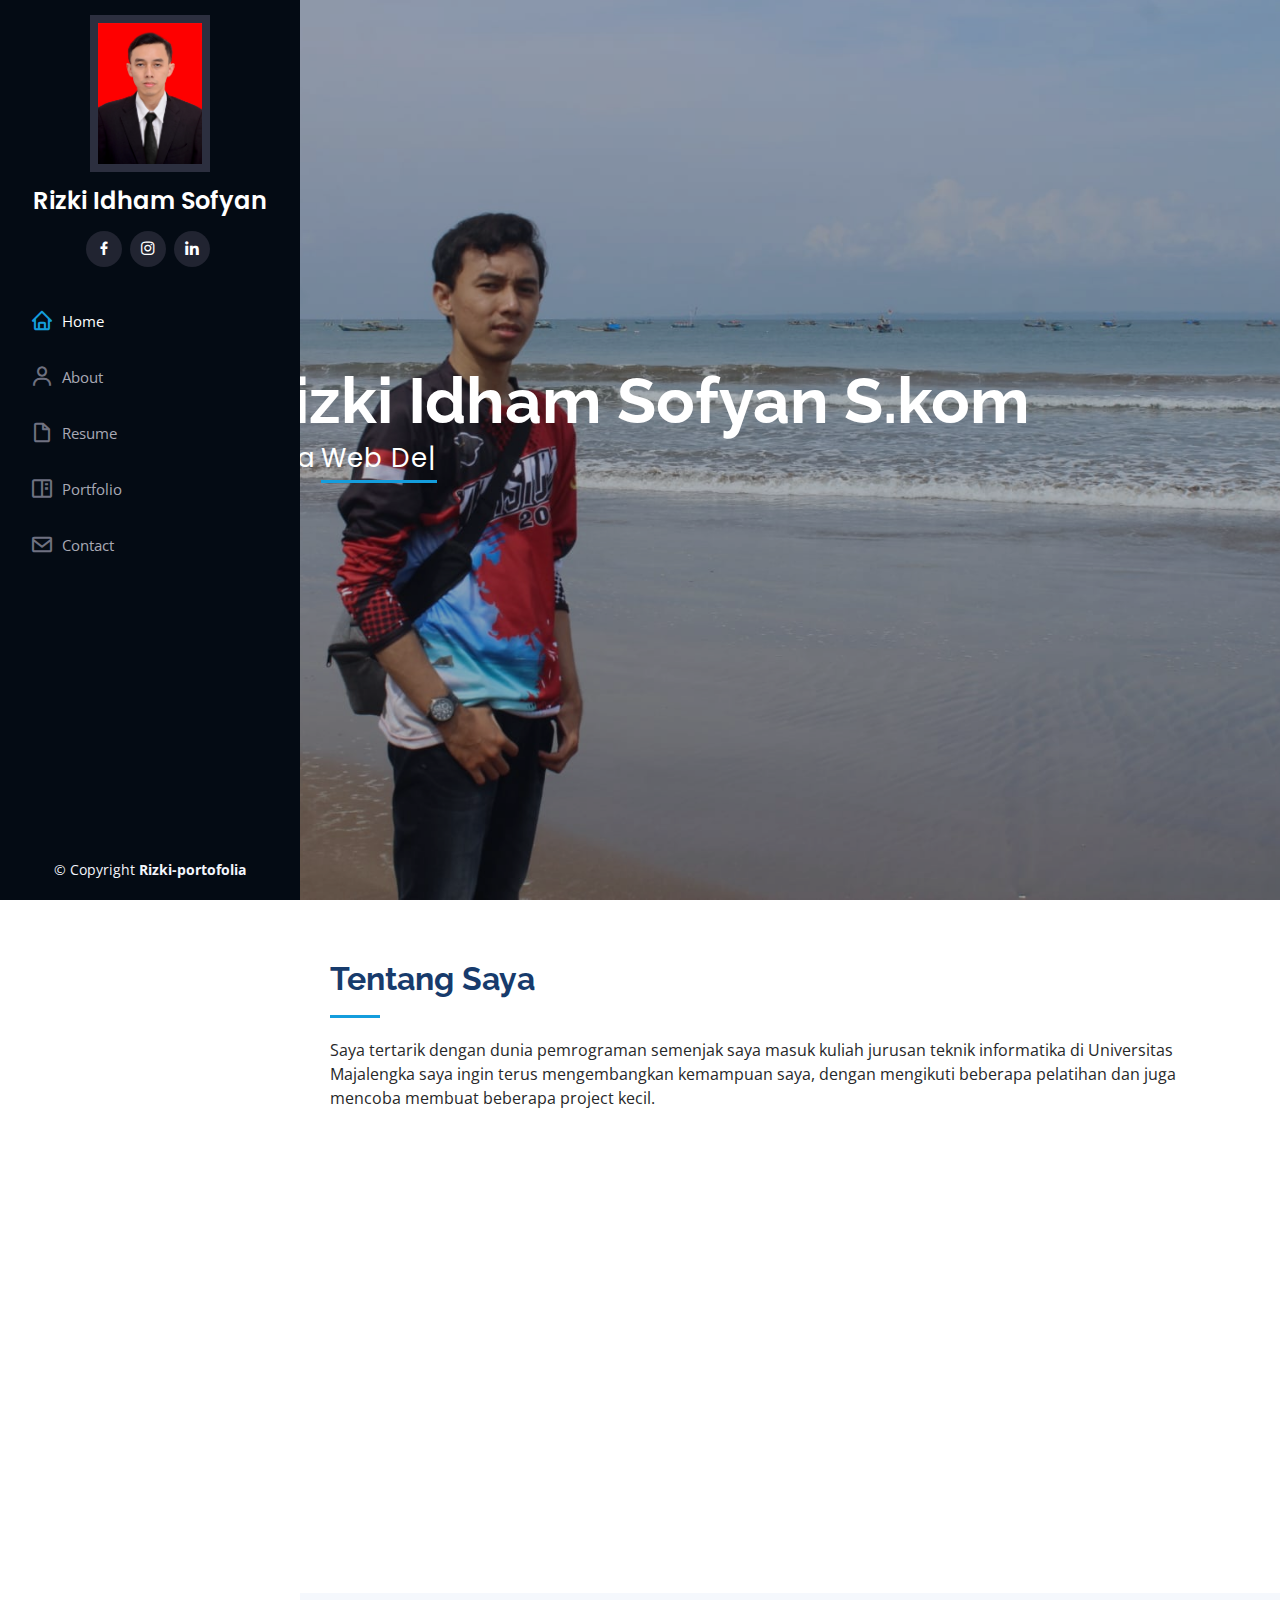
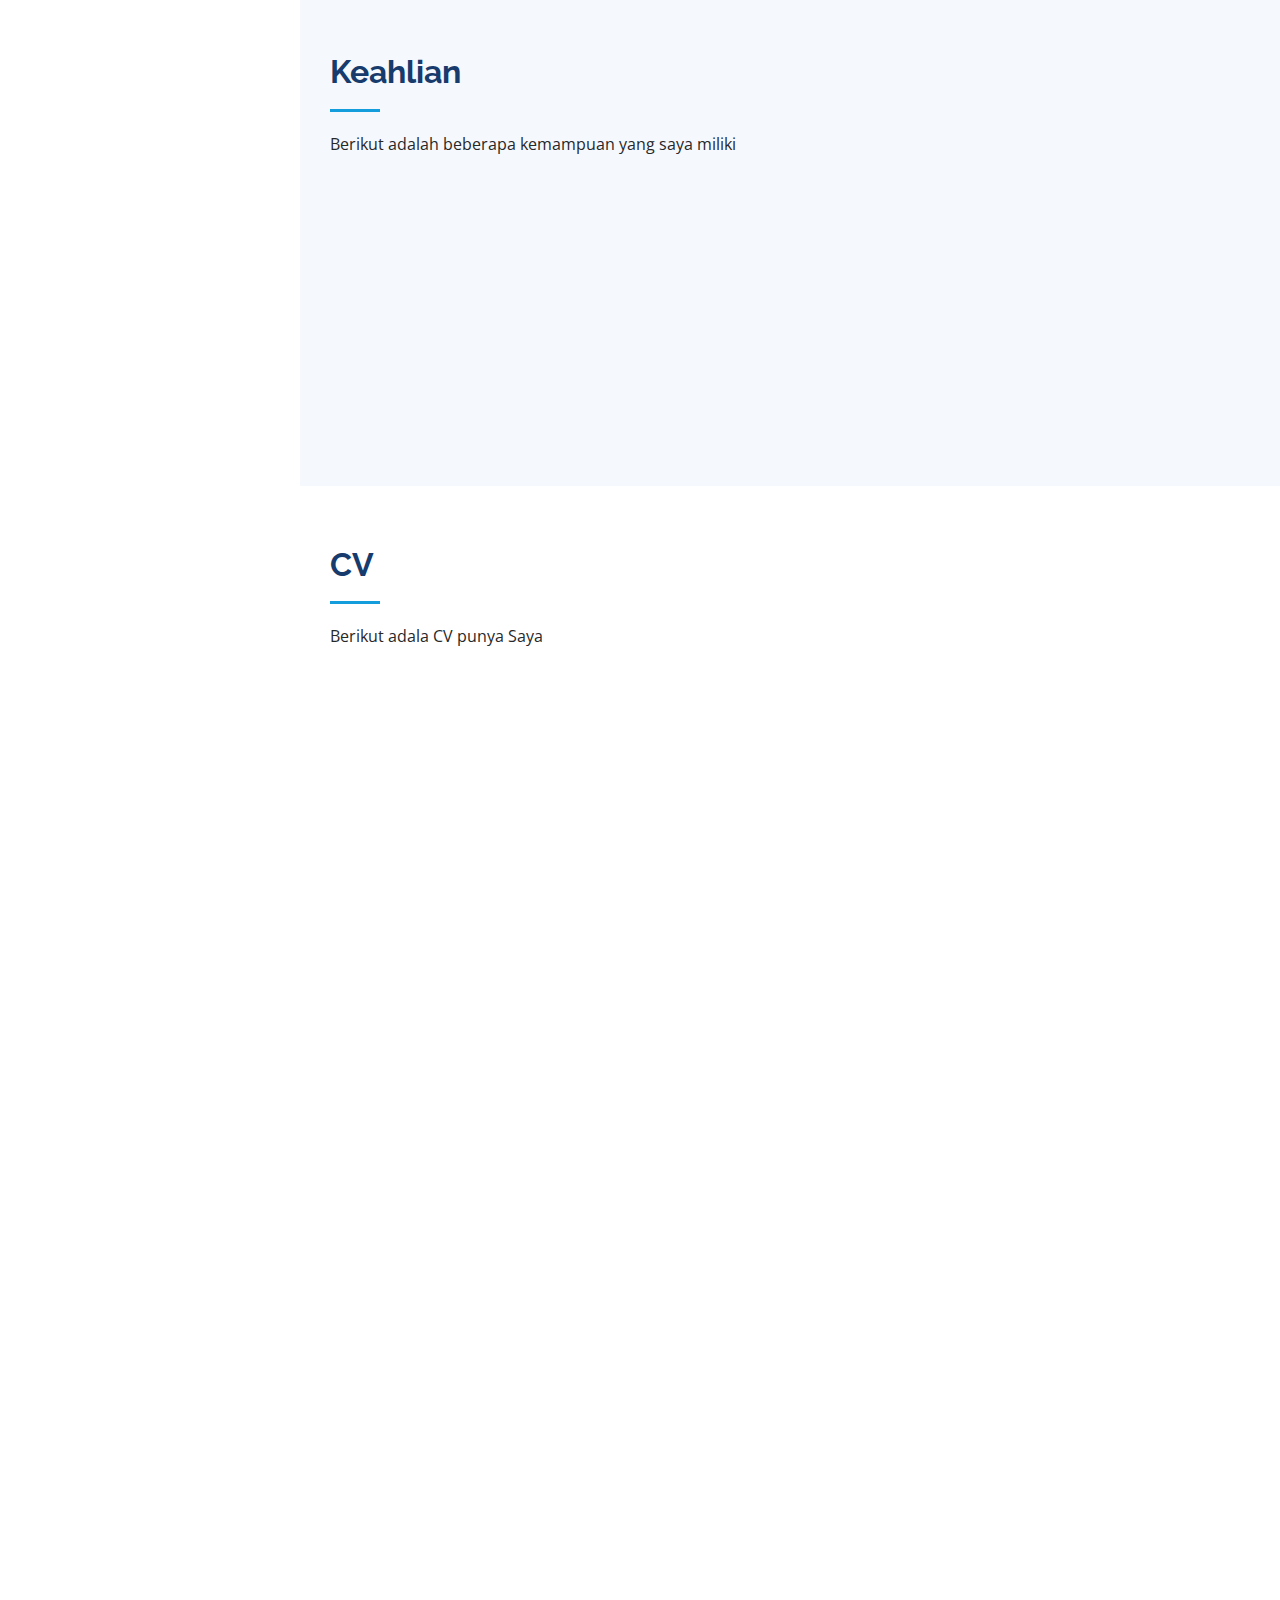
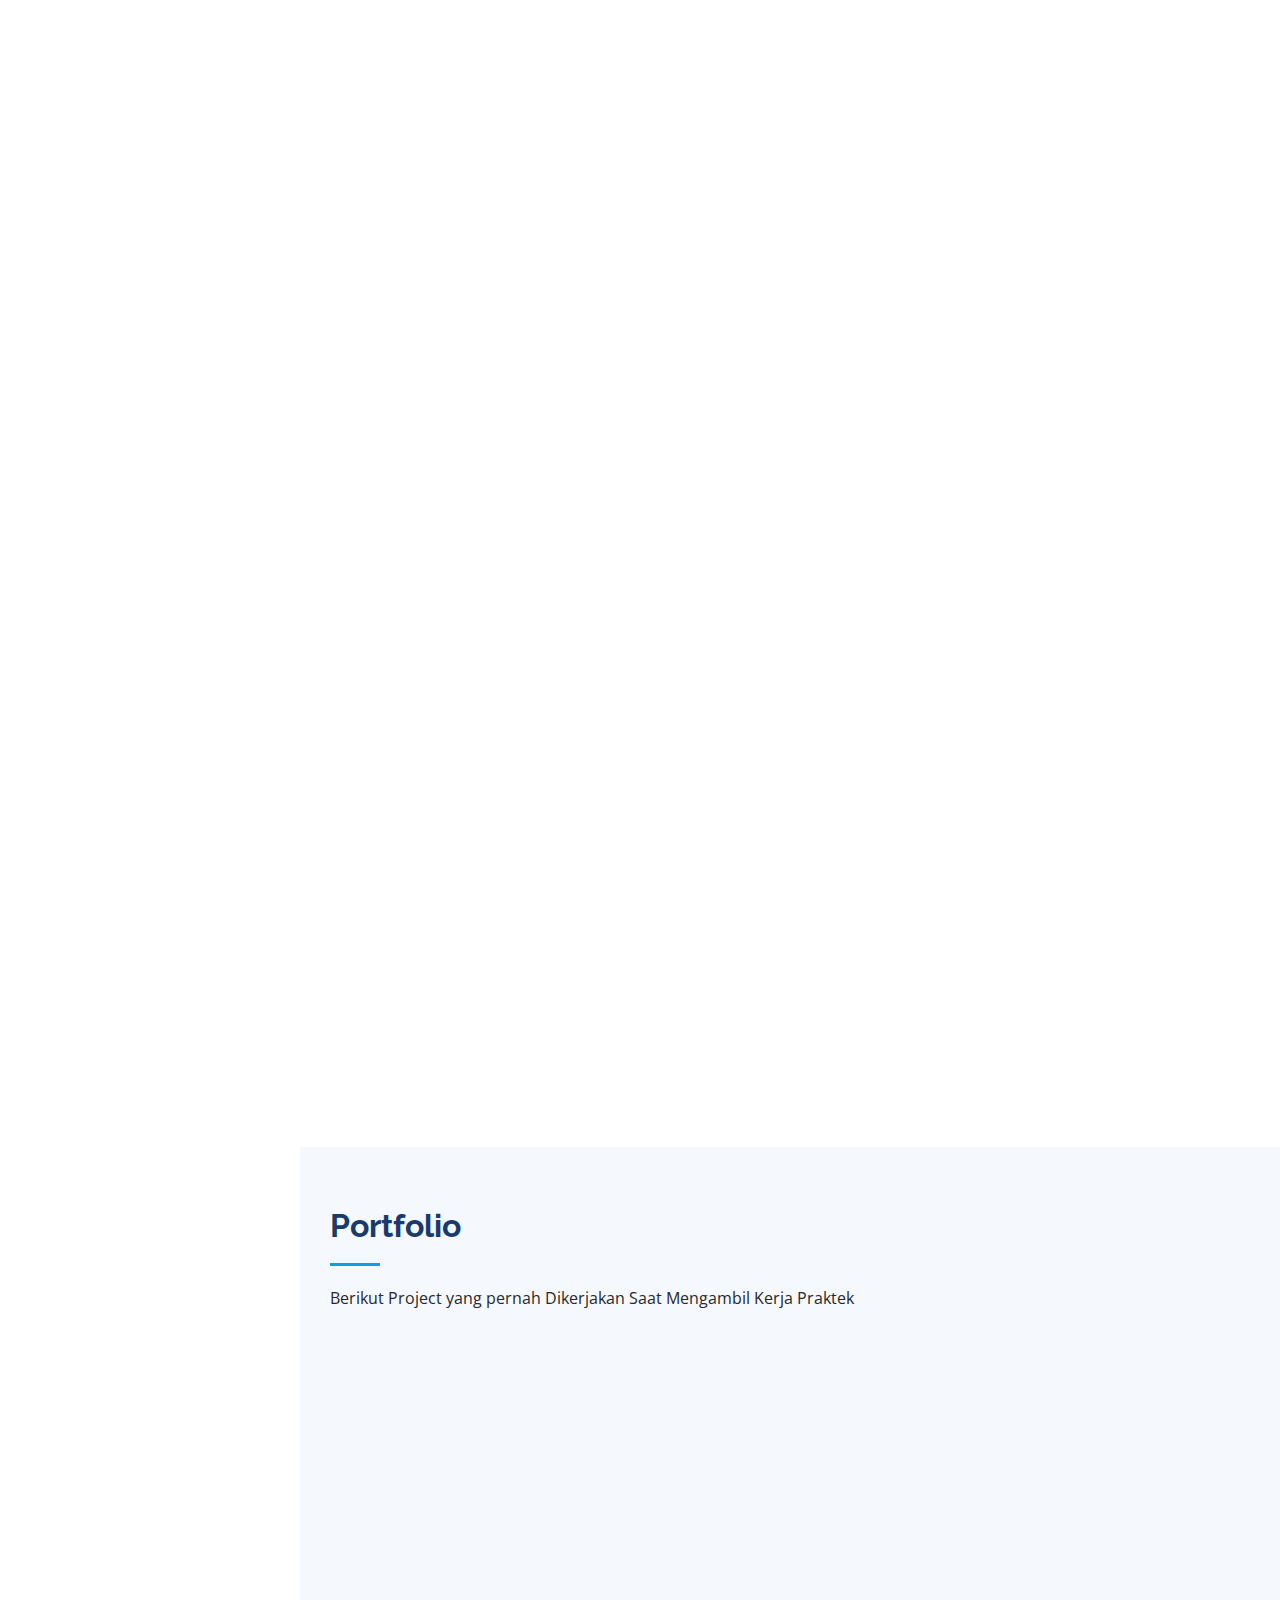
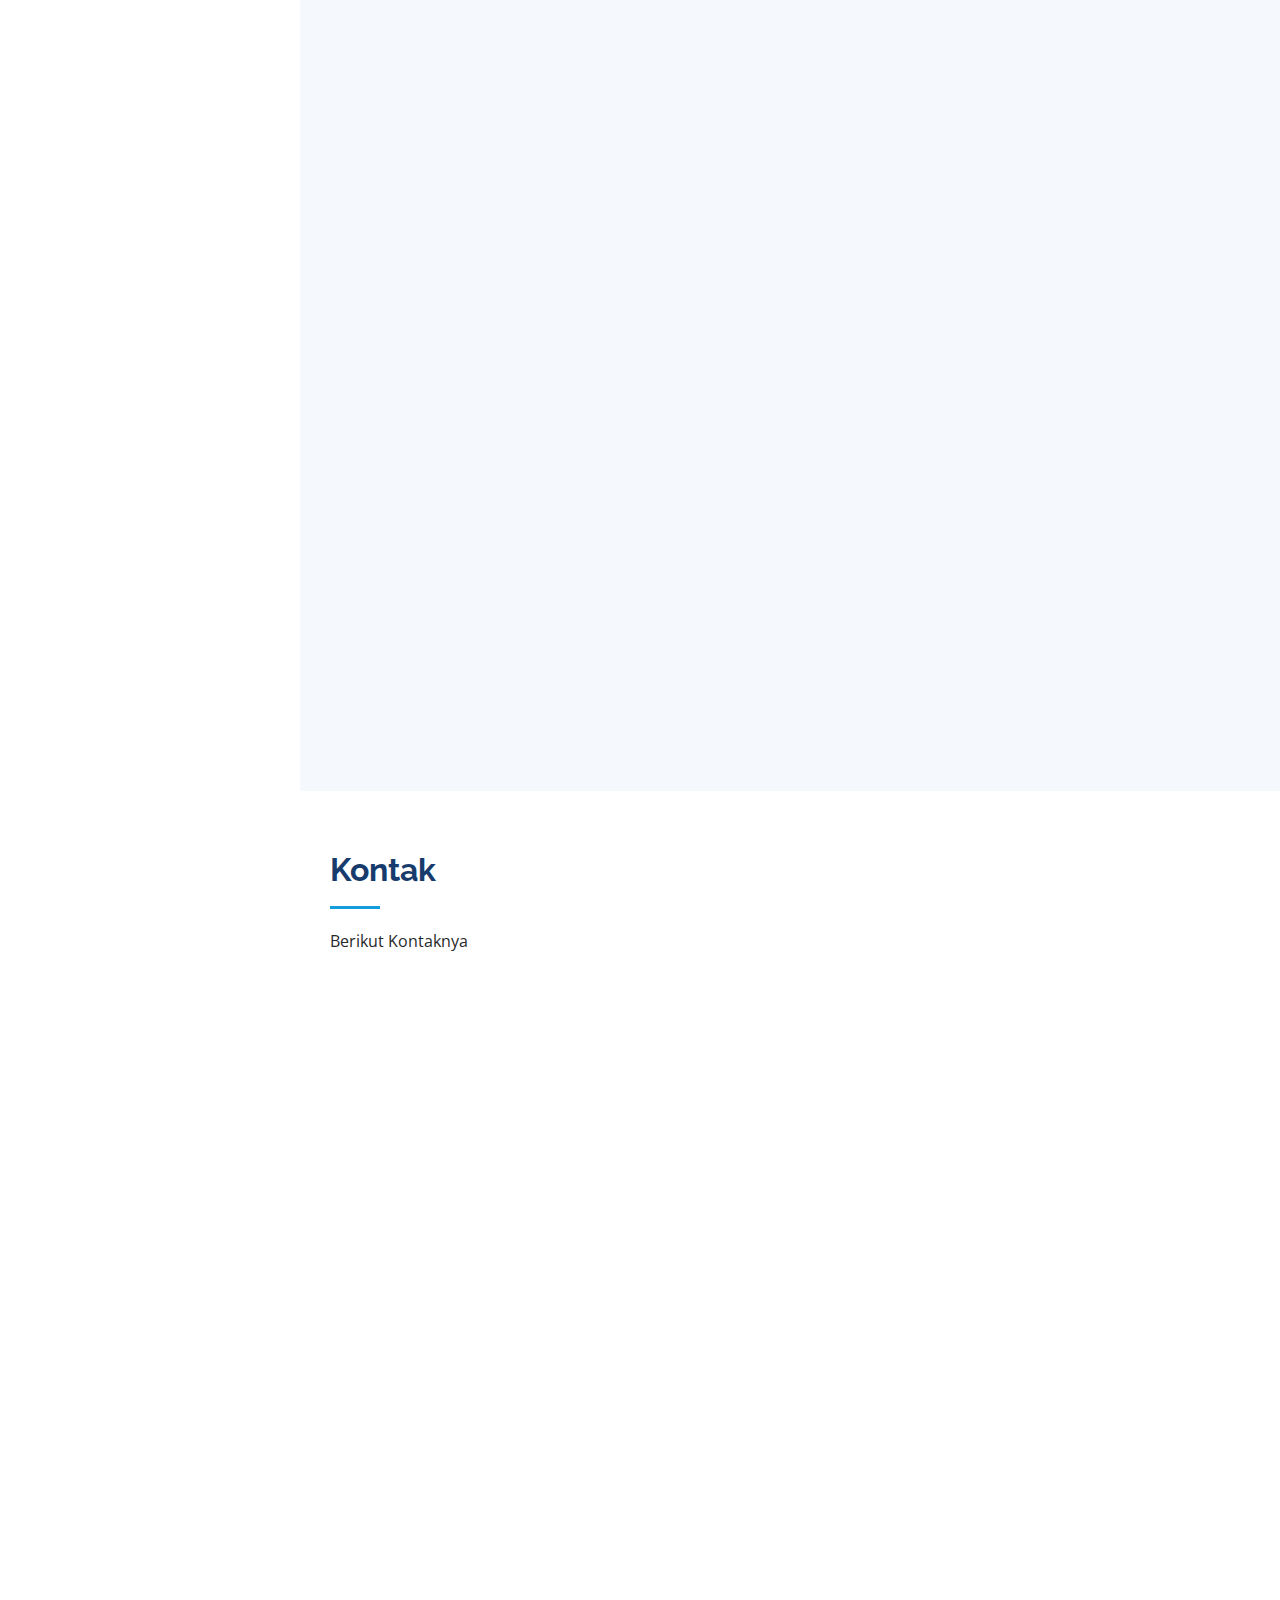
==== commit 295cd2db: "update" ====
--- a/index.html
+++ b/index.html
@@ -265,12 +265,6 @@
               <p>Saya Juga pernah Aktif Mengikuti di organisasi Pramuka di SMPN 1 Ligung</p>
             </div>
             <div class="resume-item">
-              <h4>SMA Negeri 1 Ligung</h4>
-              <h5>2015 - 2018</h5>
-              <p><em>Mengambil Jurusan IPA</em></p>
-              <p>Mengambil salah satu mata pelajaran yang di ujikan yaitu Biologi </p>
-            </div>
-            <div class="resume-item">
               <h4>PASKIBRA SMAN 1 Ligung</h4>
               <h5>2015 - 2018</h5>
               <p><em>Divisi Yel yel</em></p>
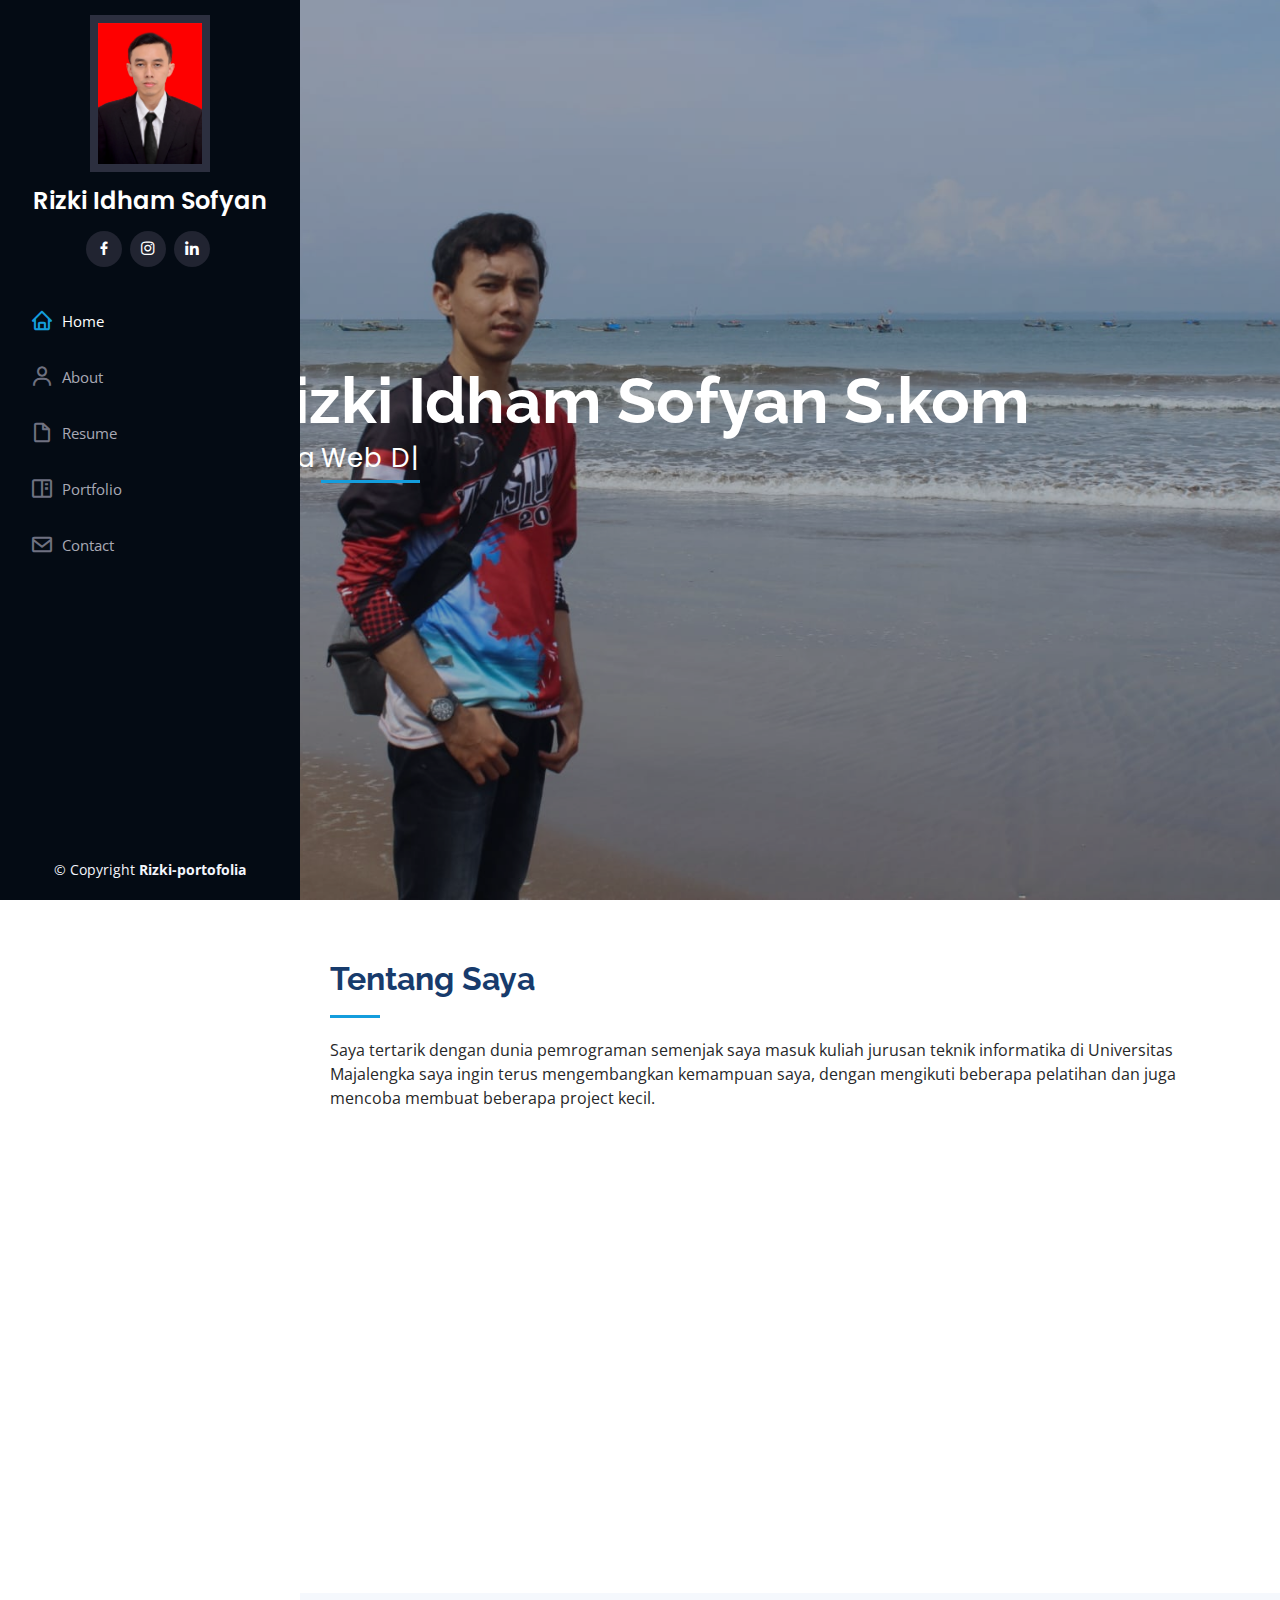
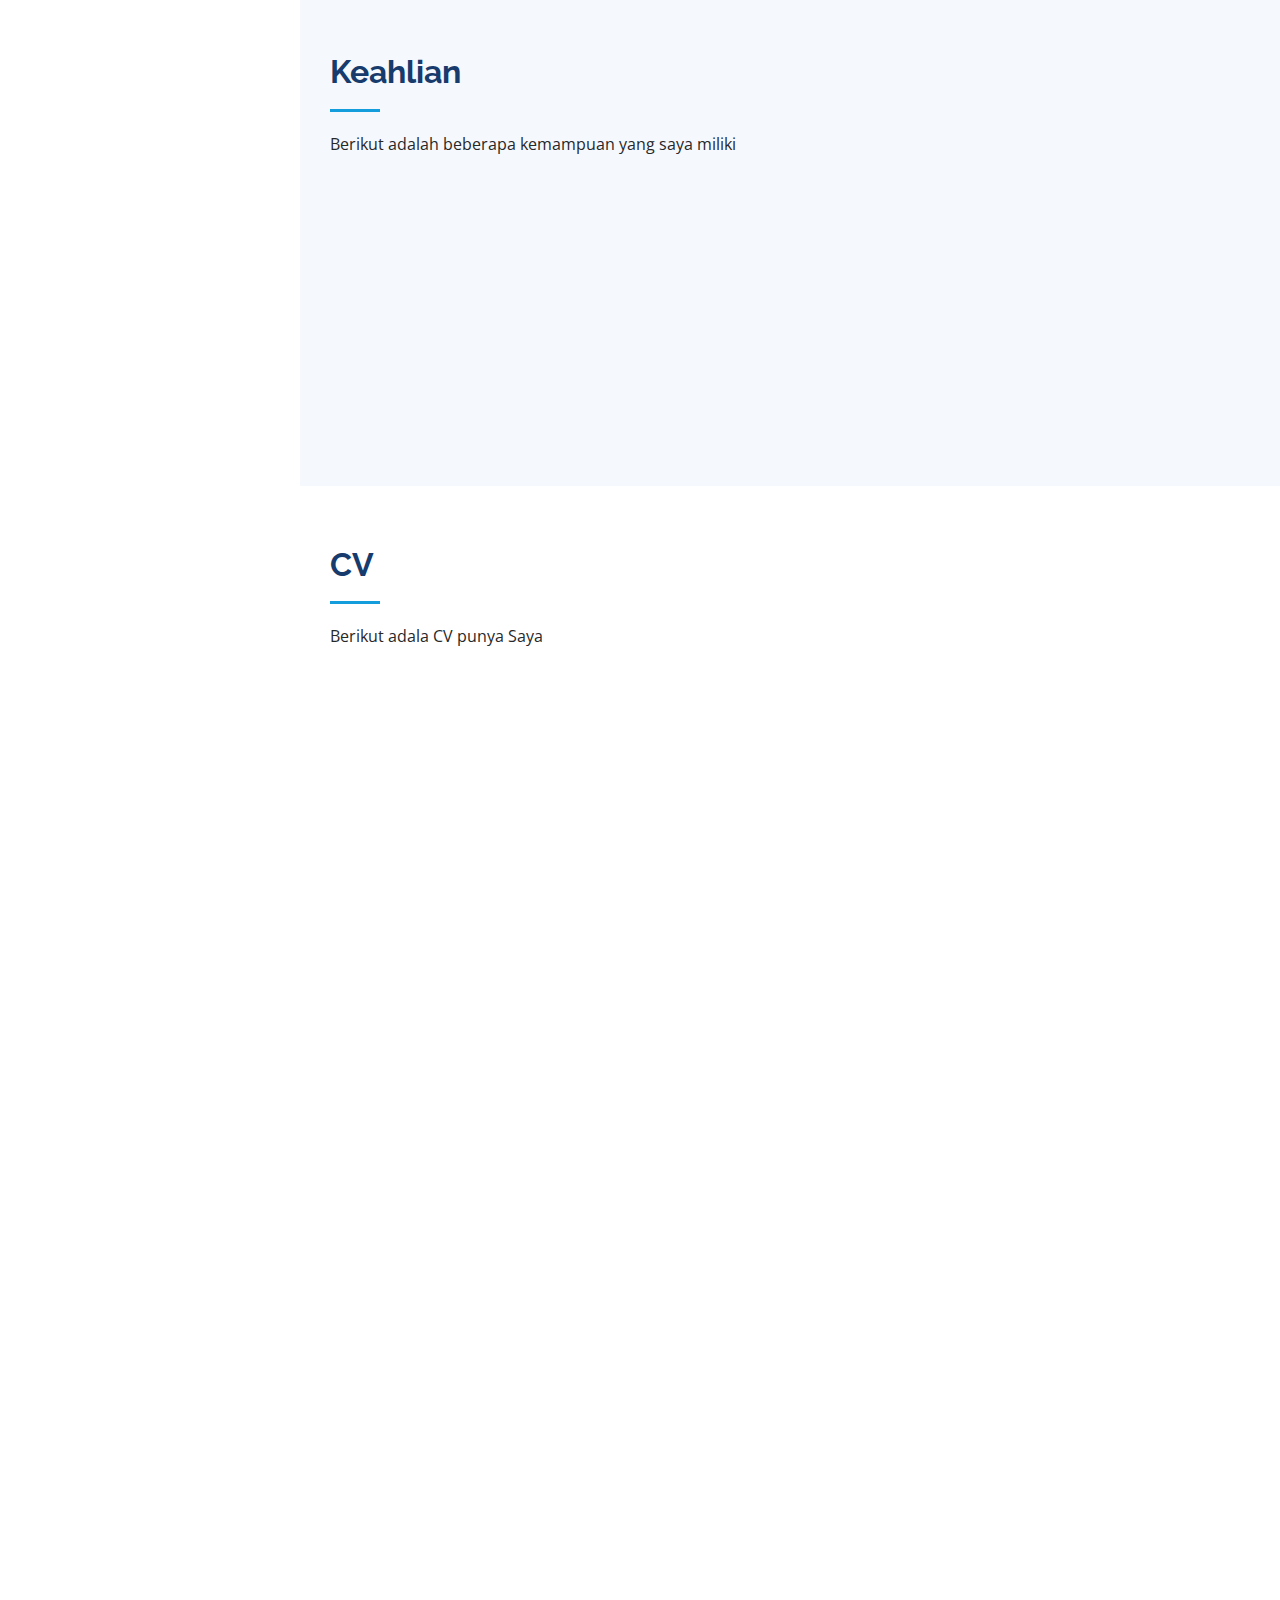
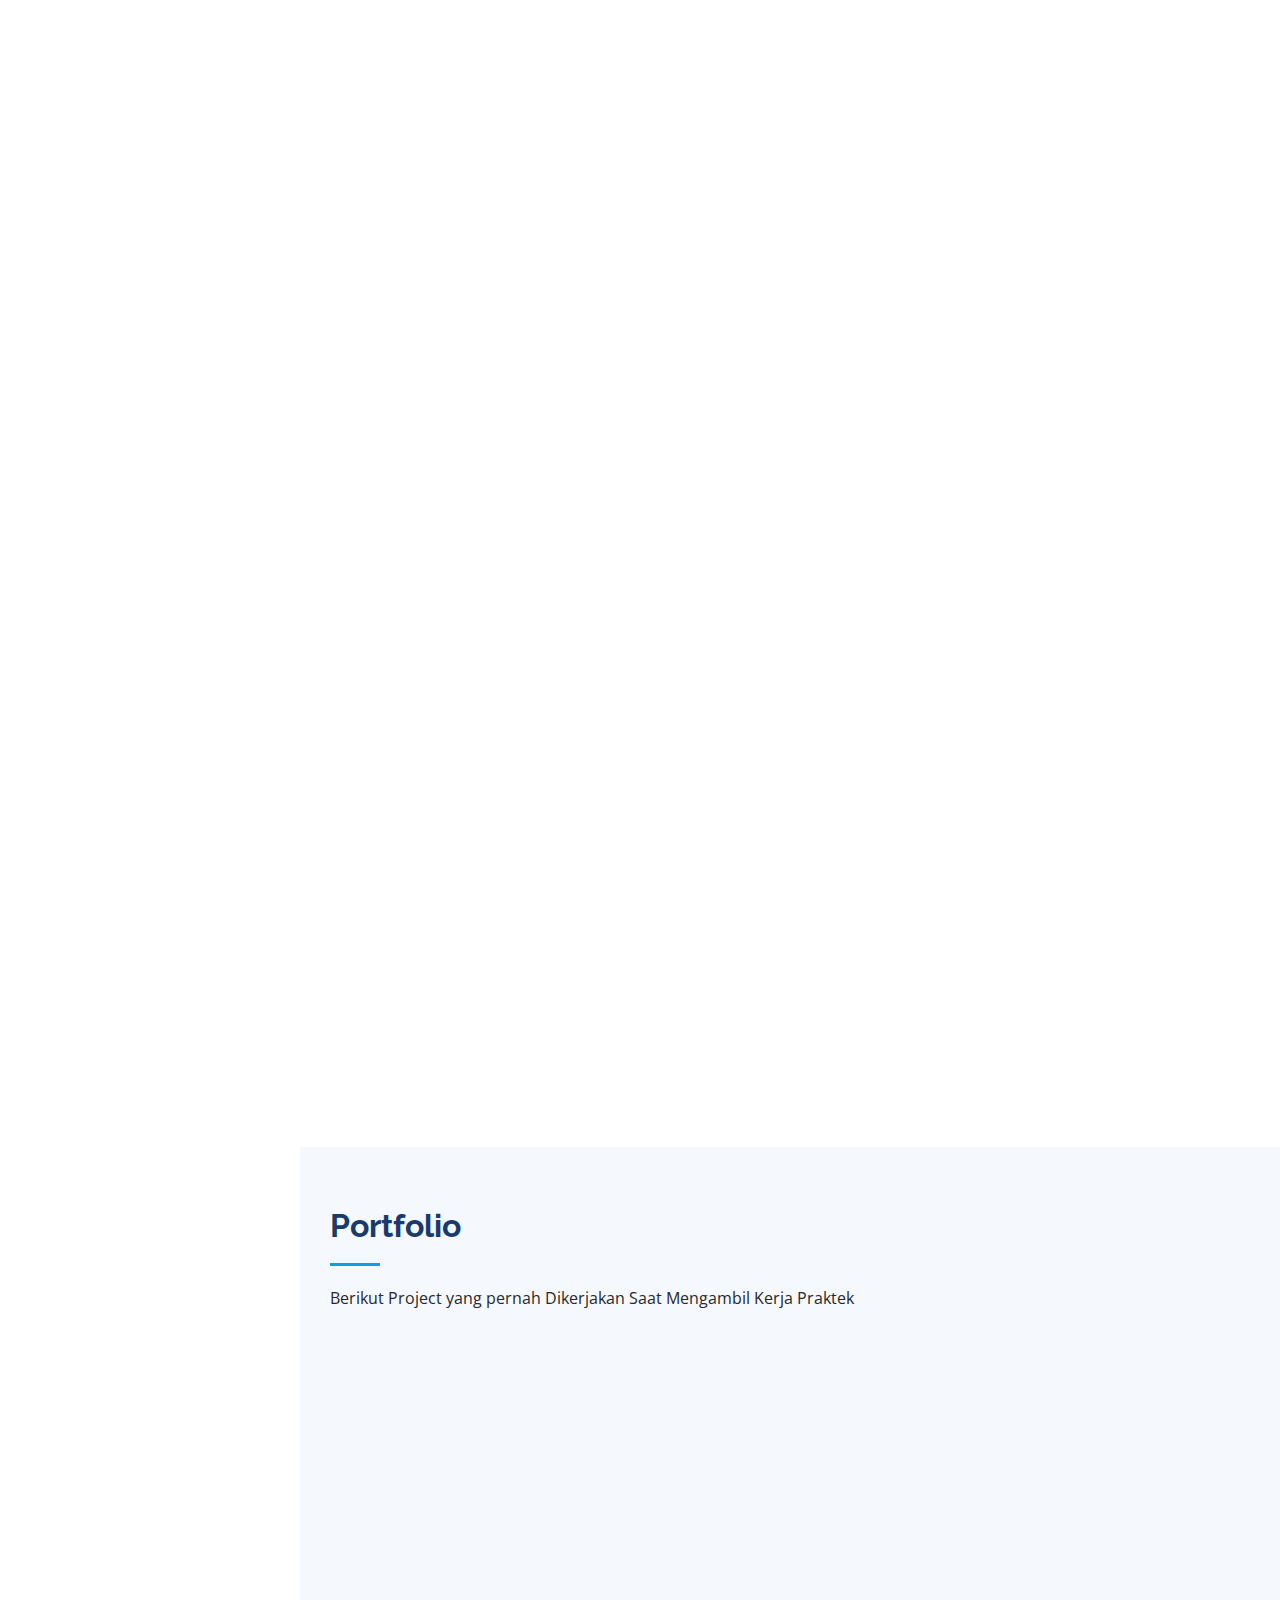
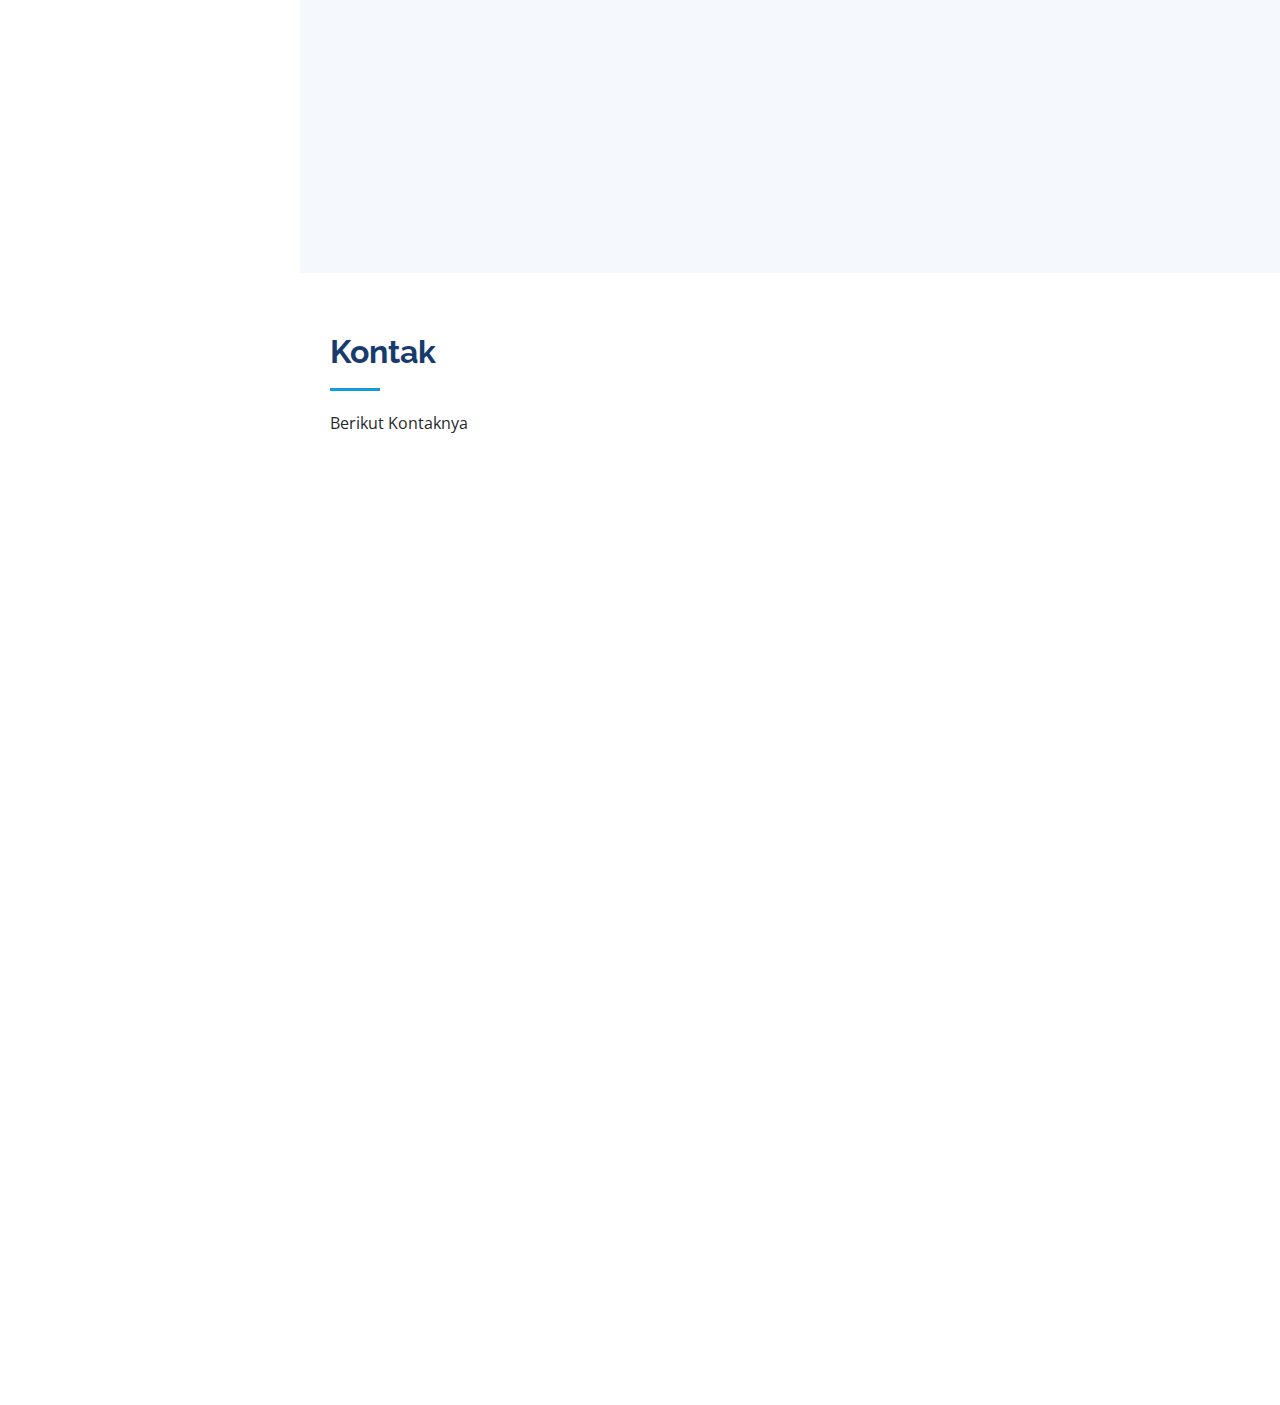
==== commit 22e85981: "Hapus link" ====
--- a/index.html
+++ b/index.html
@@ -377,9 +377,9 @@
             <div class="portfolio-wrap">
               <img src="assets/img/portfolio/Halama denpan.png" class="img-fluid" alt="">
               <div class="portfolio-links">
-                <a href="assets/img/portfolio/portfolio-1.jpg" data-gallery="portfolioGallery" class="portfolio-lightbox" title="App 1"><i class="bx bx-plus"></i></a>
+                <!-- <a href="assets/img/portfolio/portfolio-1.jpg" data-gallery="portfolioGallery" class="portfolio-lightbox" title="App 1"><i class="bx bx-plus"></i></a>
                 <a href="portfolio-details.html" title="More Details"><i class="bx bx-link"></i></a>
-              </div>
+              </div> -->
             </div>
           </div>
 
@@ -387,8 +387,8 @@
             <div class="portfolio-wrap">
               <img src="assets/img/portfolio/Dashboard admin pps.png" class="img-fluid" alt="">
               <div class="portfolio-links">
-                <a href="assets/img/portfolio/portfolio-2.jpg" data-gallery="portfolioGallery" class="portfolio-lightbox" title="Web 3"><i class="bx bx-plus"></i></a>
-                <a href="portfolio-details.html" title="More Details"><i class="bx bx-link"></i></a>
+                <!-- <a href="assets/img/portfolio/portfolio-2.jpg" data-gallery="portfolioGallery" class="portfolio-lightbox" title="Web 3"><i class="bx bx-plus"></i></a>
+                <a href="portfolio-details.html" title="More Details"><i class="bx bx-link"></i></a> -->
               </div>
             </div>
           </div>
@@ -397,8 +397,8 @@
             <div class="portfolio-wrap">
               <img src="assets/img/portfolio/Halaman Login.png" class="img-fluid" alt="">
               <div class="portfolio-links">
-                <a href="assets/img/portfolio/portfolio-3.jpg" data-gallery="portfolioGallery" class="portfolio-lightbox" title="App 2"><i class="bx bx-plus"></i></a>
-                <a href="portfolio-details.html" title="More Details"><i class="bx bx-link"></i></a>
+                <!-- <a href="assets/img/portfolio/portfolio-3.jpg" data-gallery="portfolioGallery" class="portfolio-lightbox" title="App 2"><i class="bx bx-plus"></i></a>
+                <a href="portfolio-details.html" title="More Details"><i class="bx bx-link"></i></a> -->
               </div>
             </div>
           </div>
@@ -407,8 +407,8 @@
             <div class="portfolio-wrap">
               <img src="assets/img/Kumpparan.jpg" class="img-fluid" alt="">
               <div class="portfolio-links">
-                <a href="assets/img/portfolio/portfolio-3.jpg" data-gallery="portfolioGallery" class="portfolio-lightbox" title="App 2"><i class="bx bx-plus"></i></a>
-                <a href="portfolio-details.html" title="More Details"><i class="bx bx-link"></i></a>
+                <!-- <a href="assets/img/portfolio/portfolio-3.jpg" data-gallery="portfolioGallery" class="portfolio-lightbox" title="App 2"><i class="bx bx-plus"></i></a>
+                <a href="portfolio-details.html" title="More Details"><i class="bx bx-link"></i></a> -->
               </div>
             </div>
           </div>
@@ -417,8 +417,8 @@
             <div class="portfolio-wrap">
               <img src="assets/img/Kumpparan 2.jpg" class="img-fluid" alt="">
               <div class="portfolio-links">
-                <a href="assets/img/portfolio/portfolio-3.jpg" data-gallery="portfolioGallery" class="portfolio-lightbox" title="App 2"><i class="bx bx-plus"></i></a>
-                <a href="portfolio-details.html" title="More Details"><i class="bx bx-link"></i></a>
+                <!-- <a href="assets/img/portfolio/portfolio-3.jpg" data-gallery="portfolioGallery" class="portfolio-lightbox" title="App 2"><i class="bx bx-plus"></i></a>
+                <a href="portfolio-details.html" title="More Details"><i class="bx bx-link"></i></a> -->
               </div>
             </div>
           </div>
@@ -427,8 +427,8 @@
             <div class="portfolio-wrap">
               <img src="assets/img/PPS.jpg" class="img-fluid" alt="">
               <div class="portfolio-links">
-                <a href="assets/img/portfolio/portfolio-3.jpg" data-gallery="portfolioGallery" class="portfolio-lightbox" title="App 2"><i class="bx bx-plus"></i></a>
-                <a href="portfolio-details.html" title="More Details"><i class="bx bx-link"></i></a>
+                <!-- <a href="assets/img/portfolio/portfolio-3.jpg" data-gallery="portfolioGallery" class="portfolio-lightbox" title="App 2"><i class="bx bx-plus"></i></a>
+                <a href="portfolio-details.html" title="More Details"><i class="bx bx-link"></i></a> -->
               </div>
             </div>
           </div>
@@ -437,8 +437,8 @@
             <div class="portfolio-wrap">
               <img src="assets/img/Kitamengabdi.jpg" class="img-fluid" alt="">
               <div class="portfolio-links">
-                <a href="assets/img/portfolio/portfolio-3.jpg" data-gallery="portfolioGallery" class="portfolio-lightbox" title="App 2"><i class="bx bx-plus"></i></a>
-                <a href="portfolio-details.html" title="More Details"><i class="bx bx-link"></i></a>
+                <!-- <a href="assets/img/portfolio/portfolio-3.jpg" data-gallery="portfolioGallery" class="portfolio-lightbox" title="App 2"><i class="bx bx-plus"></i></a>
+                <a href="portfolio-details.html" title="More Details"><i class="bx bx-link"></i></a> -->
               </div>
             </div>
           </div>
@@ -447,8 +447,8 @@
             <div class="portfolio-wrap">
               <img src="assets/img/Organisasi.jpg" class="img-fluid" alt="">
               <div class="portfolio-links">
-                <a href="assets/img/portfolio/portfolio-3.jpg" data-gallery="portfolioGallery" class="portfolio-lightbox" title="App 2"><i class="bx bx-plus"></i></a>
-                <a href="portfolio-details.html" title="More Details"><i class="bx bx-link"></i></a>
+                <!-- <a href="assets/img/portfolio/portfolio-3.jpg" data-gallery="portfolioGallery" class="portfolio-lightbox" title="App 2"><i class="bx bx-plus"></i></a>
+                <a href="portfolio-details.html" title="More Details"><i class="bx bx-link"></i></a> -->
               </div>
             </div>
           </div>
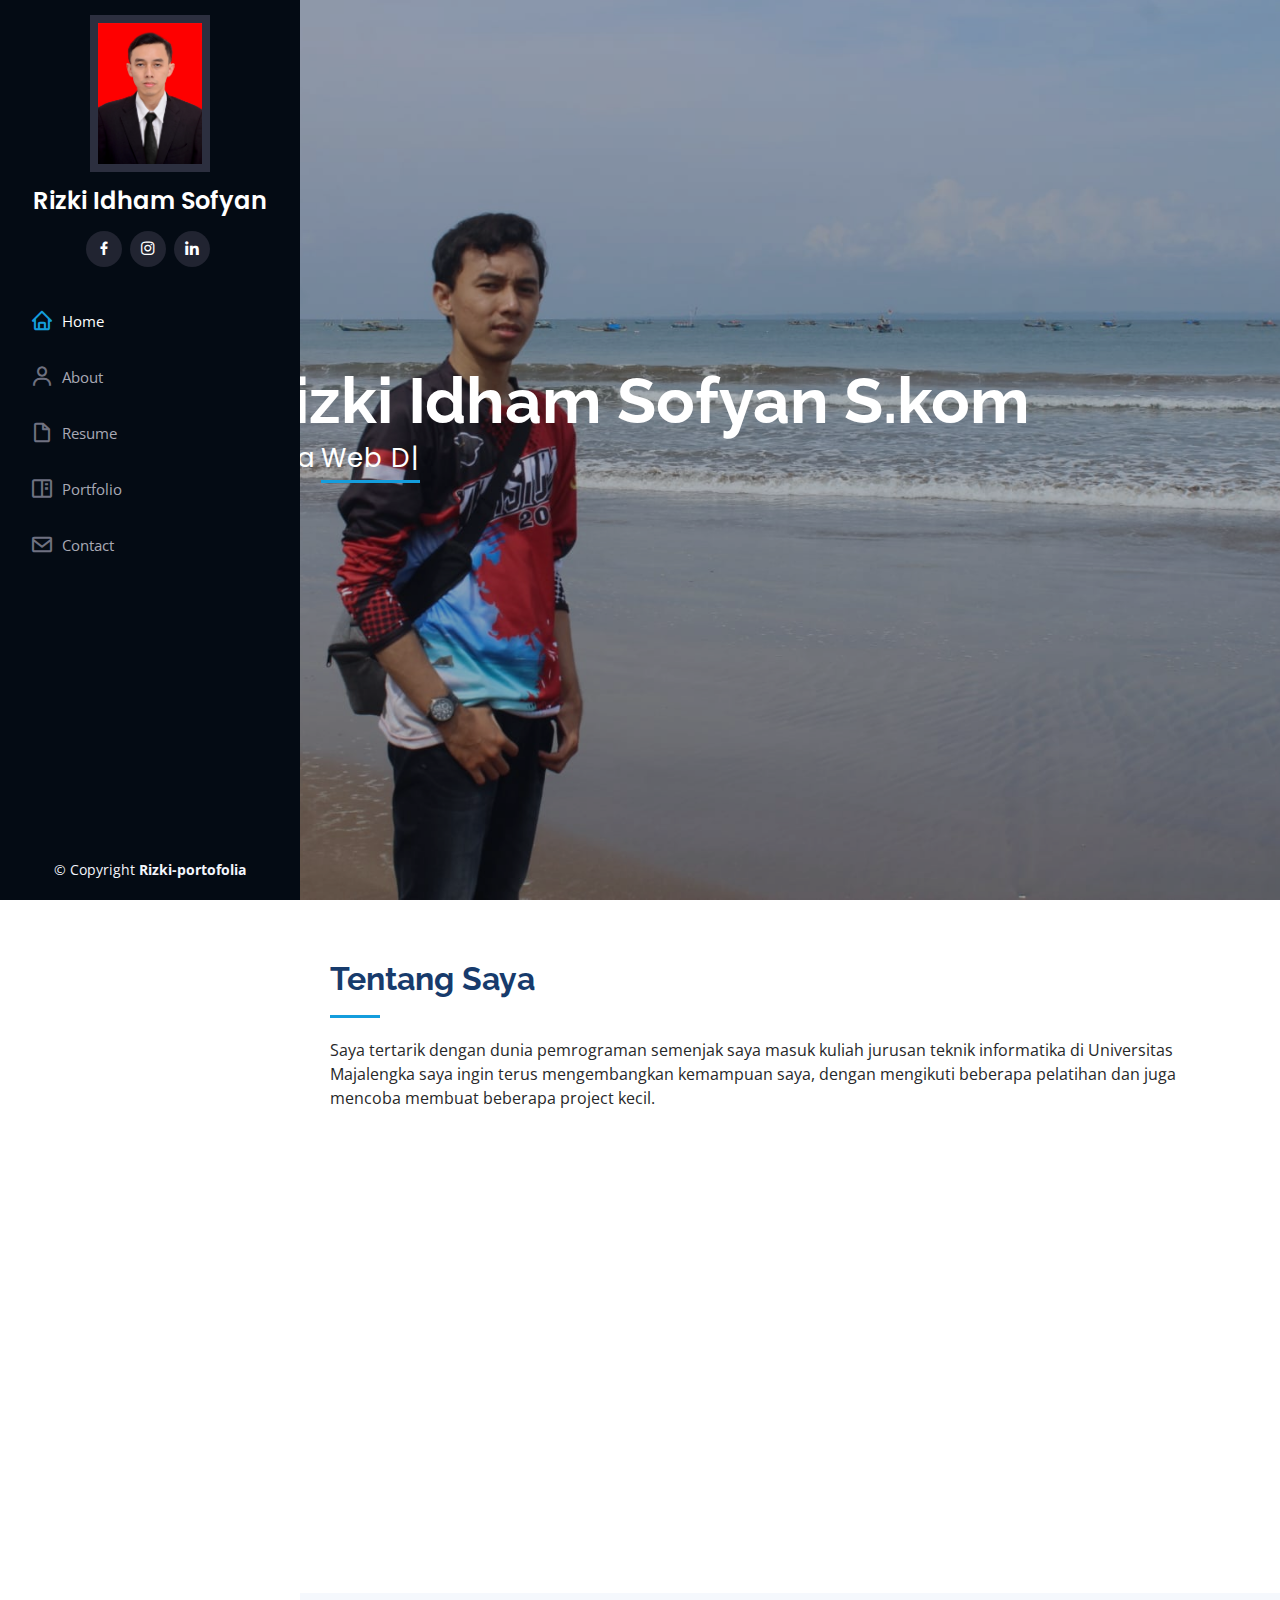
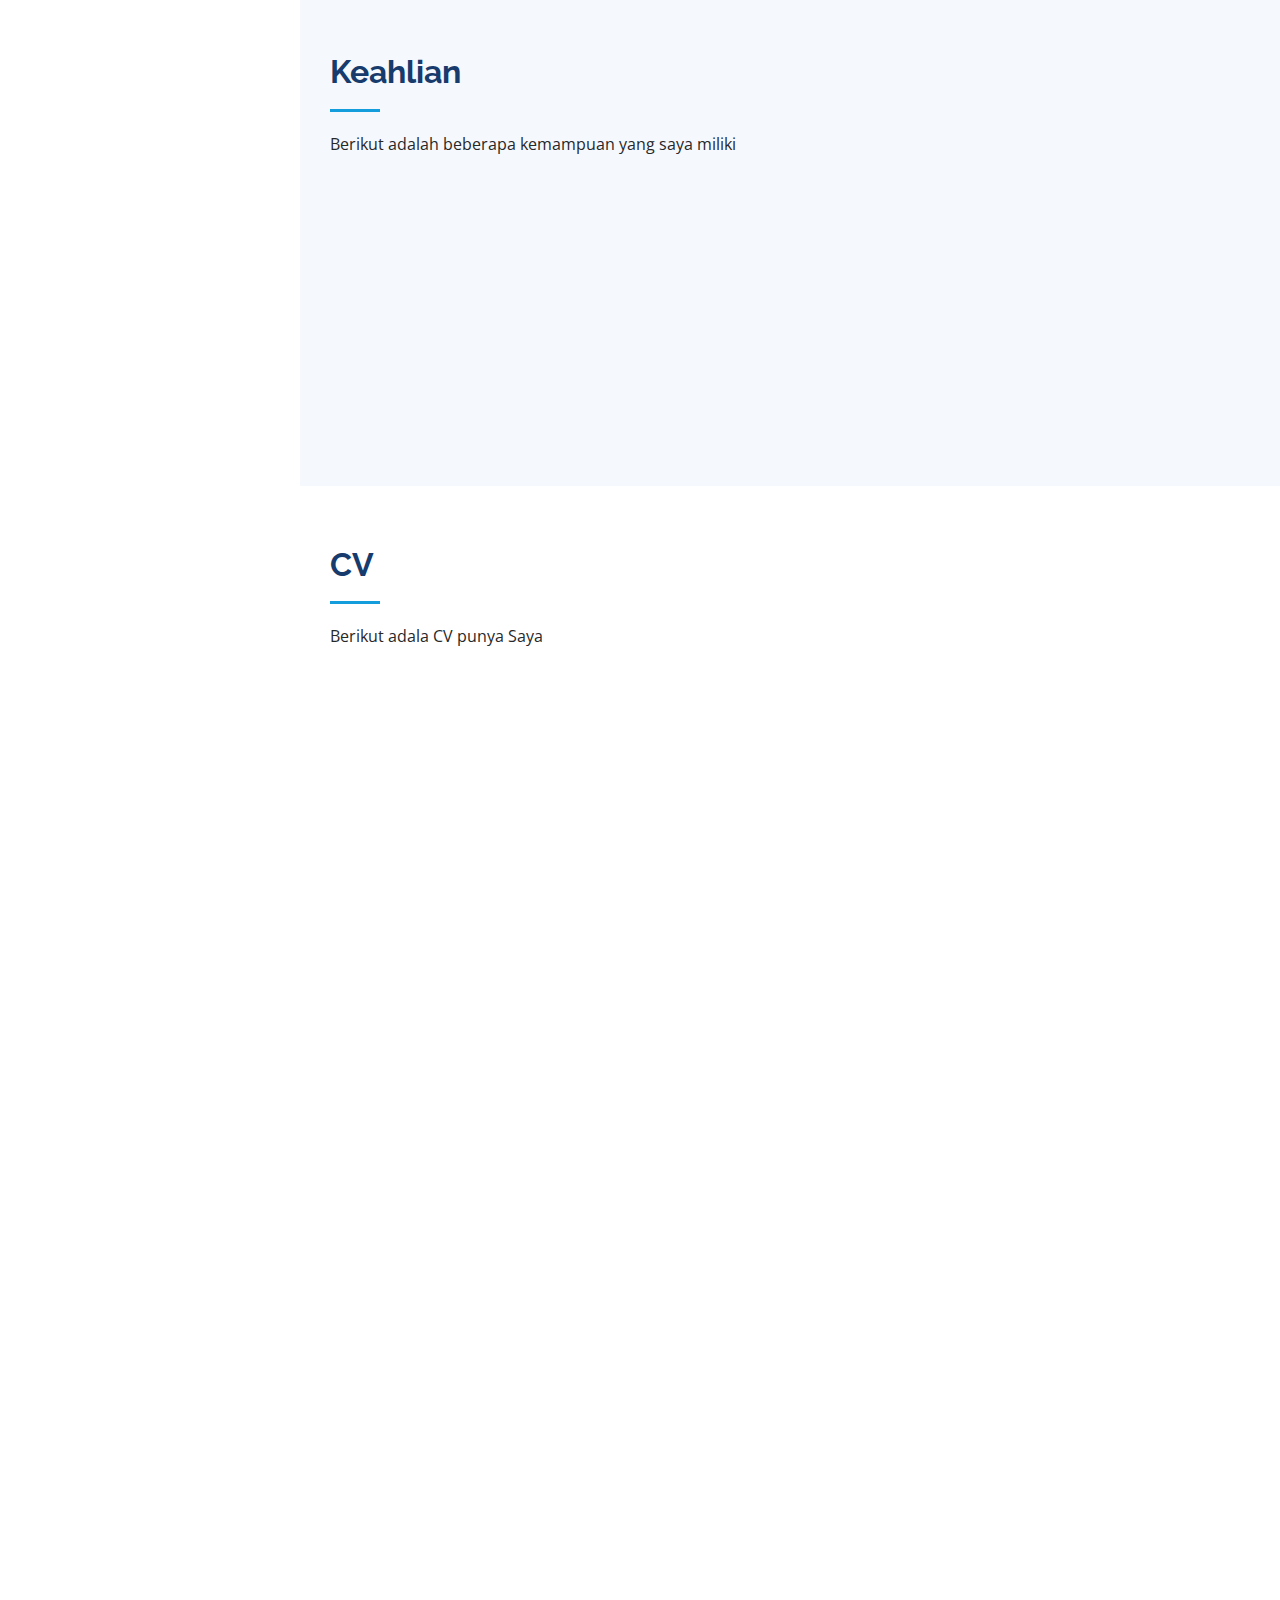
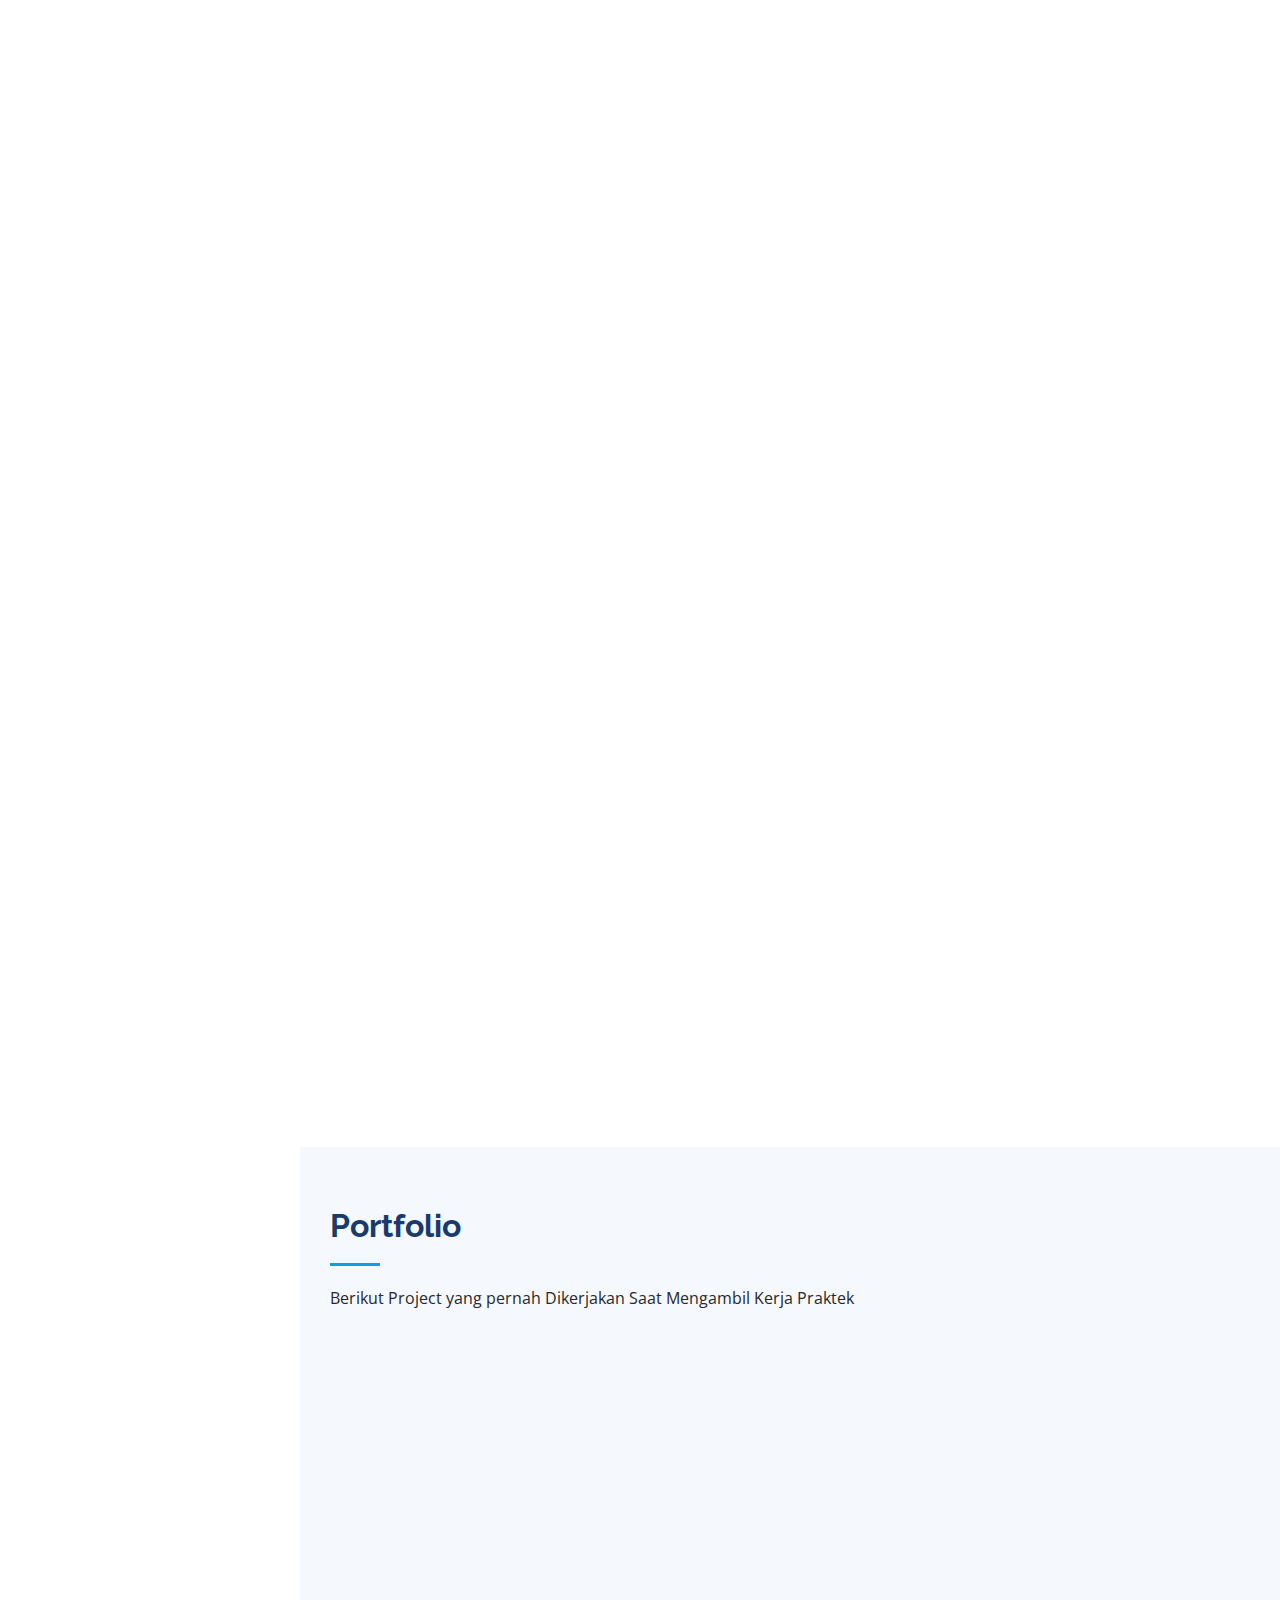
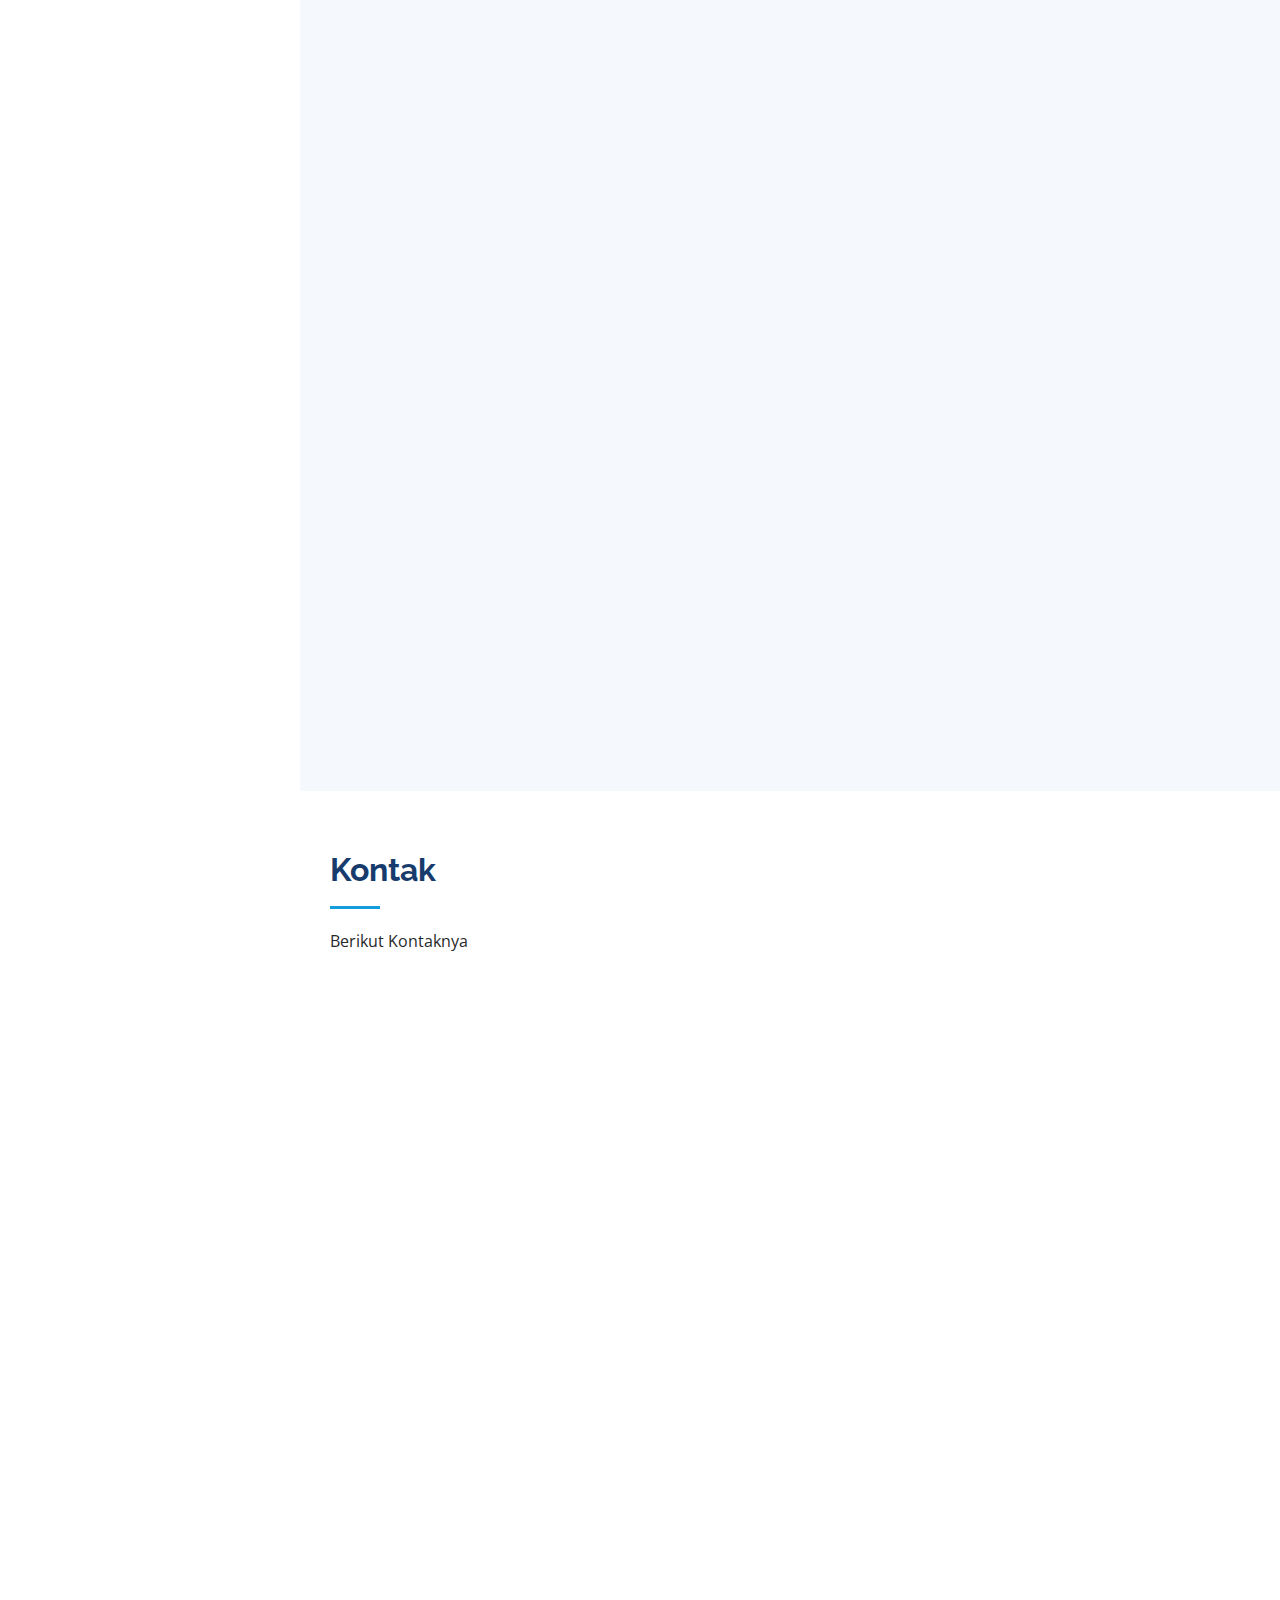
==== commit 0db31703: "revisi" ====
--- a/index.html
+++ b/index.html
@@ -378,8 +378,8 @@
               <img src="assets/img/portfolio/Halama denpan.png" class="img-fluid" alt="">
               <div class="portfolio-links">
                 <!-- <a href="assets/img/portfolio/portfolio-1.jpg" data-gallery="portfolioGallery" class="portfolio-lightbox" title="App 1"><i class="bx bx-plus"></i></a>
-                <a href="portfolio-details.html" title="More Details"><i class="bx bx-link"></i></a>
-              </div> -->
+                <a href="portfolio-details.html" title="More Details"><i class="bx bx-link"></i></a> -->
+              </div>
             </div>
           </div>
 
